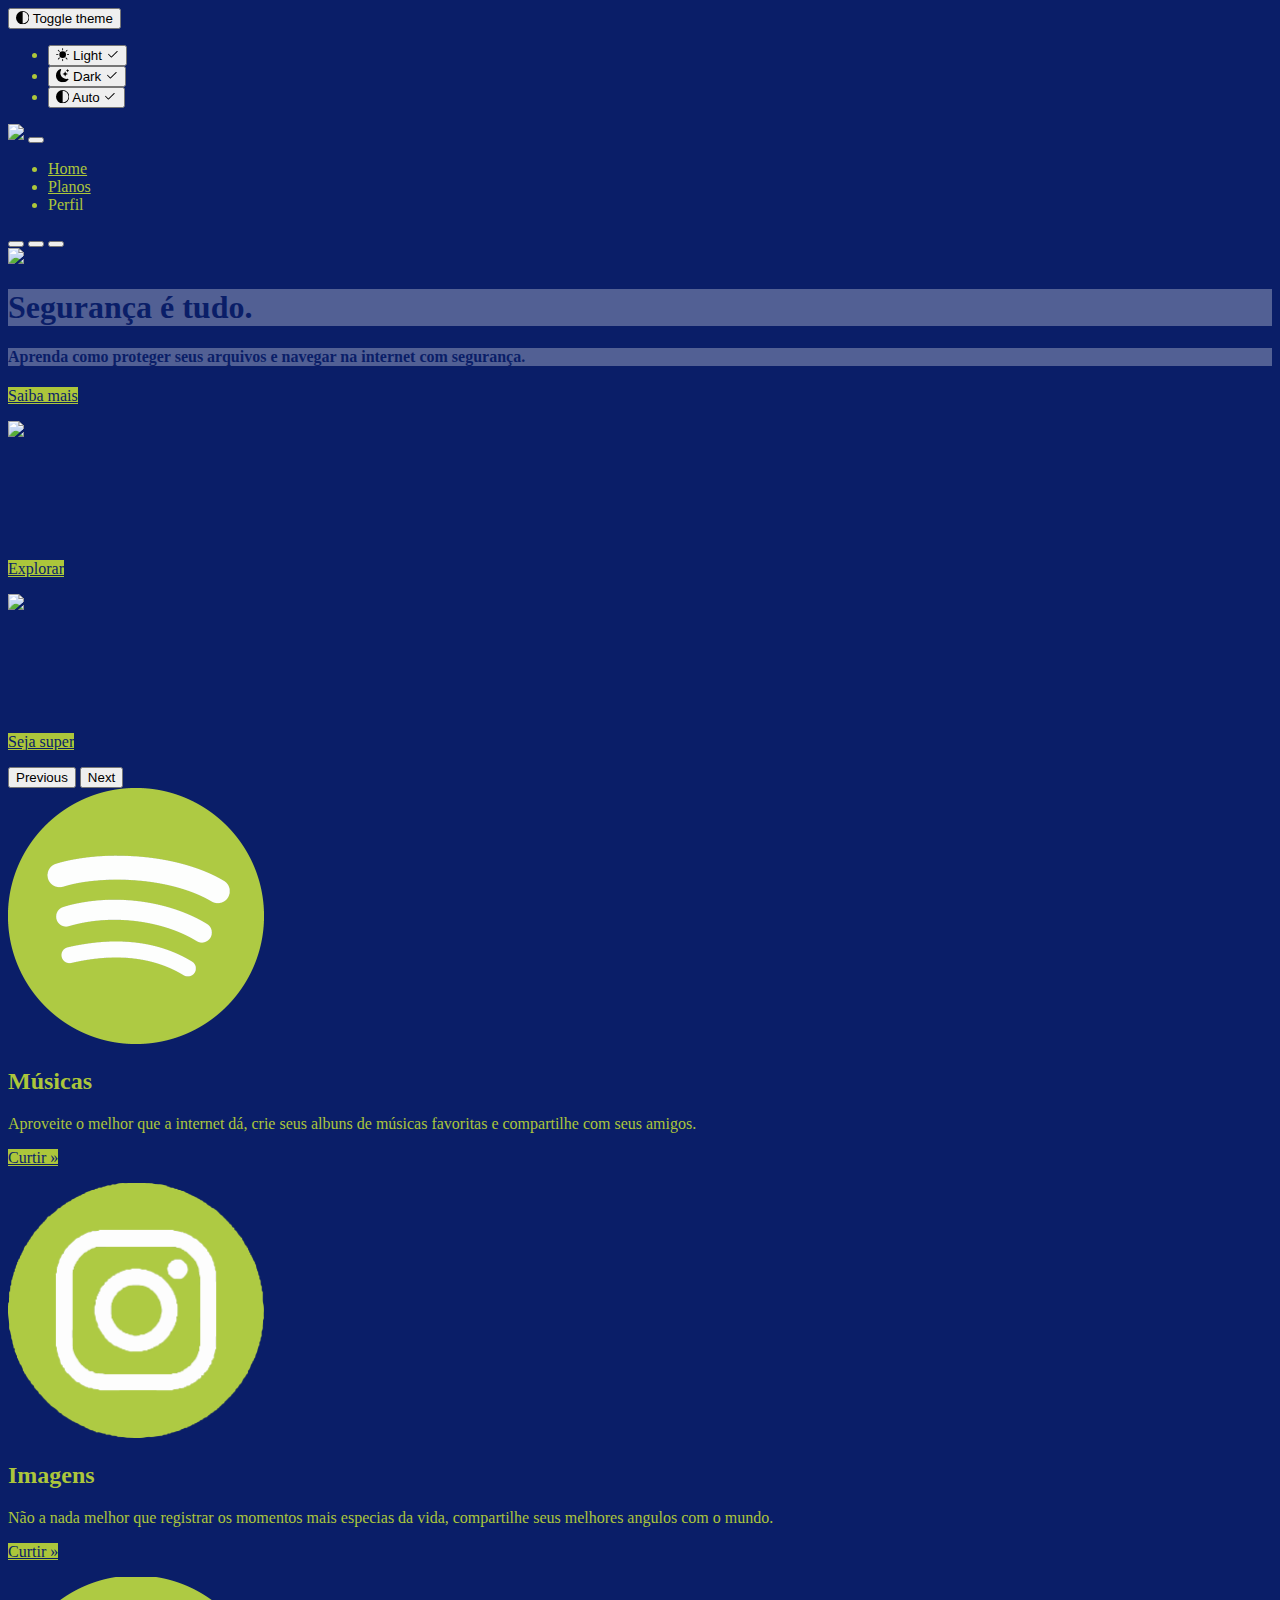
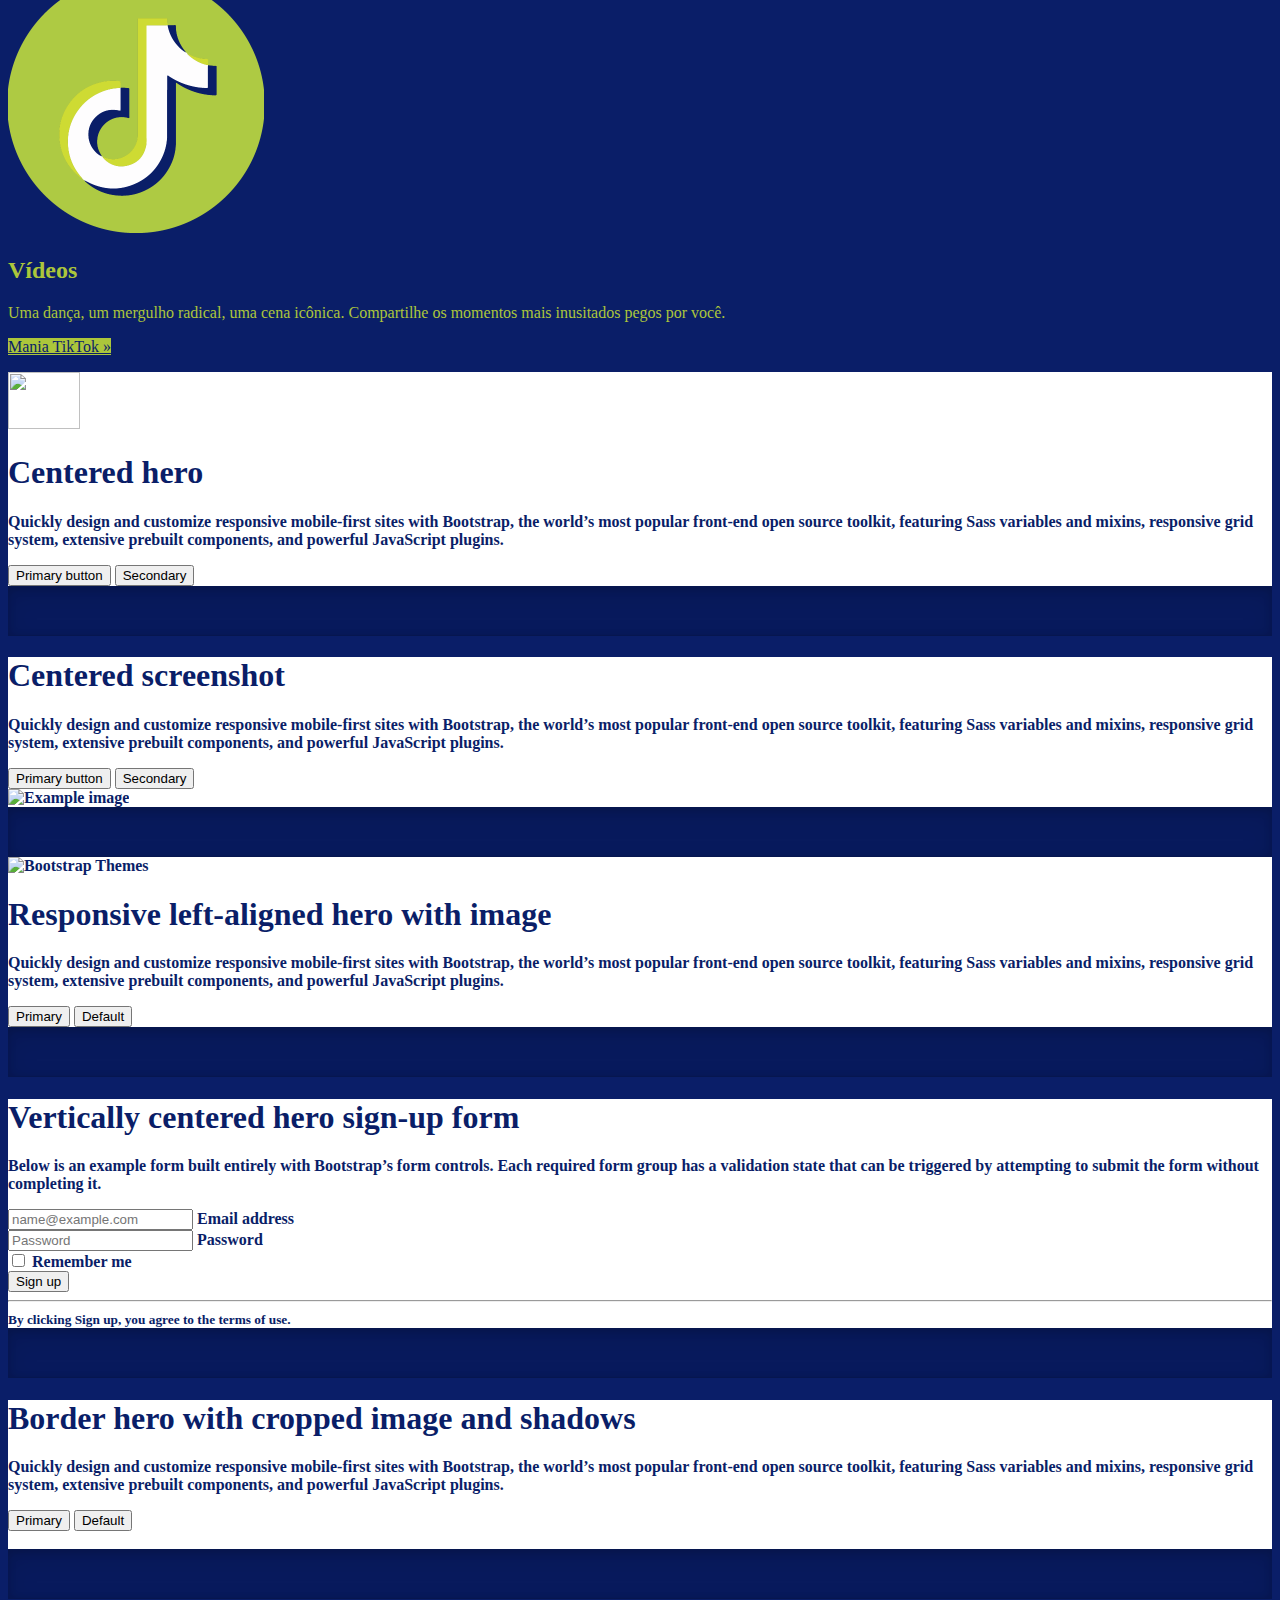
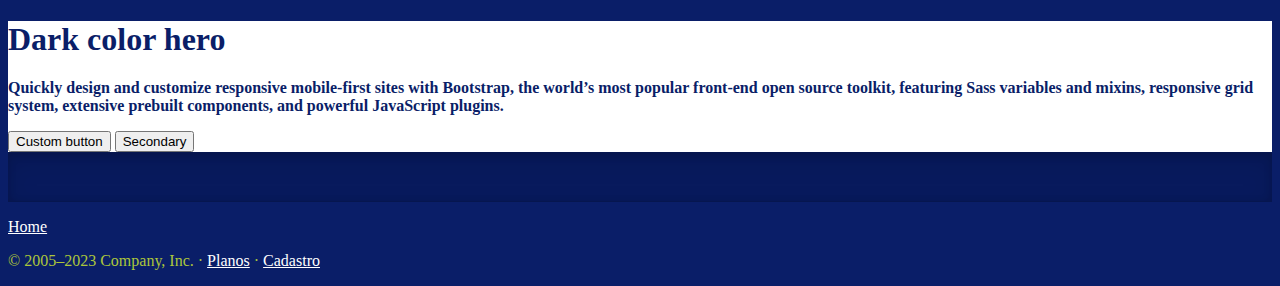
==== index.html @ 3167f7bb "update" ====
<!doctype html>
<html lang="en" data-bs-theme="auto">
  <head>

    <meta charset="utf-8">
    <meta name="viewport" content="width=device-width, initial-scale=1">
    <meta name="description" content="">
    <meta name="author" content="Mark Otto, Jacob Thornton, and Bootstrap contributors">
    <meta name="generator" content="Hugo 0.112.5">
    <title>Xzoom Fibra</title>

    <link rel="canonical" href="CSS/carousel.css">

    

    

<link href="CSS/bootstrap.min.css" rel="stylesheet">

    <style>
      .bd-placeholder-img {
        font-size: 1.125rem;
        text-anchor: middle;
        -webkit-user-select: none;
        -moz-user-select: none;
        user-select: none;
      }

      @media (min-width: 768px) {
        .bd-placeholder-img-lg {
          font-size: 3.5rem;
        }
      }

      .b-example-divider {
        width: 100%;
        height: 3rem;
        background-color: rgba(0, 0, 0, .1);
        border: solid rgba(0, 0, 0, .15);
        border-width: 1px 0;
        box-shadow: inset 0 .5em 1.5em rgba(0, 0, 0, .1), inset 0 .125em .5em rgba(0, 0, 0, .15);
      }

      .b-example-vr {
        flex-shrink: 0;
        width: 1.5rem;
        height: 100vh;
      }

      .bi {
        vertical-align: -.125em;
        fill: currentColor;
      }

      .nav-scroller {
        position: relative;
        z-index: 2;
        height: 2.75rem;
        overflow-y: hidden;
      }

      .nav-scroller .nav {
        display: flex;
        flex-wrap: nowrap;
        padding-bottom: 1rem;
        margin-top: -1px;
        overflow-x: auto;
        text-align: center;
        white-space: nowrap;
        -webkit-overflow-scrolling: touch;
      }

      .btn-bd-primary {
        --bd-violet-bg: #ACC63B;
        --bd-violet-rgb: 112.520718, 44.062154, 249.437846;

        --bs-btn-font-weight: 600;
        --bs-btn-color: var(--bs-white);
        --bs-btn-bg: var(--bd-violet-bg);
        --bs-btn-border-color: var(--bd-violet-bg);
        --bs-btn-hover-color: var(--bs-white);
        --bs-btn-hover-bg: #0A1E68;
        --bs-btn-hover-border-color: #ACC63B;
        --bs-btn-focus-shadow-rgb: var(--bd-violet-rgb);
        --bs-btn-active-color: var(--bs-btn-hover-color);
        --bs-btn-active-bg: e#0A1E68;
        --bs-btn-active-border-color: #ACC63B;
      }
      .bd-mode-toggle {
        z-index: 1500;
      }
      .body{
        background-color: #0A1E68;
        color: #ACC63B;
      }
      .et{
        background-color: #ACC63B;
        color: #0A1E68;
      }.et:hover{
        background-color: #a0b836;
        color: #ffffff;        
      }
      .bg-x1{
        background-color: white;
        color:#0A1E68;
        font-weight: bold;
      }
    </style>

    
    <!-- Custom styles for this template -->
    <link href="CSS/carousel.css" rel="stylesheet">
    <link href="CSS/heroes.css" rel="stylesheet">
  </head>
  <body class="body">
    <svg xmlns="http://www.w3.org/2000/svg" style="display: none;">
      <symbol id="check2" viewBox="0 0 16 16">
        <path d="M13.854 3.646a.5.5 0 0 1 0 .708l-7 7a.5.5 0 0 1-.708 0l-3.5-3.5a.5.5 0 1 1 .708-.708L6.5 10.293l6.646-6.647a.5.5 0 0 1 .708 0z"/>
      </symbol>
      <symbol id="circle-half" viewBox="0 0 16 16">
        <path d="M8 15A7 7 0 1 0 8 1v14zm0 1A8 8 0 1 1 8 0a8 8 0 0 1 0 16z"/>
      </symbol>
      <symbol id="moon-stars-fill" viewBox="0 0 16 16">
        <path d="M6 .278a.768.768 0 0 1 .08.858 7.208 7.208 0 0 0-.878 3.46c0 4.021 3.278 7.277 7.318 7.277.527 0 1.04-.055 1.533-.16a.787.787 0 0 1 .81.316.733.733 0 0 1-.031.893A8.349 8.349 0 0 1 8.344 16C3.734 16 0 12.286 0 7.71 0 4.266 2.114 1.312 5.124.06A.752.752 0 0 1 6 .278z"/>
        <path d="M10.794 3.148a.217.217 0 0 1 .412 0l.387 1.162c.173.518.579.924 1.097 1.097l1.162.387a.217.217 0 0 1 0 .412l-1.162.387a1.734 1.734 0 0 0-1.097 1.097l-.387 1.162a.217.217 0 0 1-.412 0l-.387-1.162A1.734 1.734 0 0 0 9.31 6.593l-1.162-.387a.217.217 0 0 1 0-.412l1.162-.387a1.734 1.734 0 0 0 1.097-1.097l.387-1.162zM13.863.099a.145.145 0 0 1 .274 0l.258.774c.115.346.386.617.732.732l.774.258a.145.145 0 0 1 0 .274l-.774.258a1.156 1.156 0 0 0-.732.732l-.258.774a.145.145 0 0 1-.274 0l-.258-.774a1.156 1.156 0 0 0-.732-.732l-.774-.258a.145.145 0 0 1 0-.274l.774-.258c.346-.115.617-.386.732-.732L13.863.1z"/>
      </symbol>
      <symbol id="sun-fill" viewBox="0 0 16 16">
        <path d="M8 12a4 4 0 1 0 0-8 4 4 0 0 0 0 8zM8 0a.5.5 0 0 1 .5.5v2a.5.5 0 0 1-1 0v-2A.5.5 0 0 1 8 0zm0 13a.5.5 0 0 1 .5.5v2a.5.5 0 0 1-1 0v-2A.5.5 0 0 1 8 13zm8-5a.5.5 0 0 1-.5.5h-2a.5.5 0 0 1 0-1h2a.5.5 0 0 1 .5.5zM3 8a.5.5 0 0 1-.5.5h-2a.5.5 0 0 1 0-1h2A.5.5 0 0 1 3 8zm10.657-5.657a.5.5 0 0 1 0 .707l-1.414 1.415a.5.5 0 1 1-.707-.708l1.414-1.414a.5.5 0 0 1 .707 0zm-9.193 9.193a.5.5 0 0 1 0 .707L3.05 13.657a.5.5 0 0 1-.707-.707l1.414-1.414a.5.5 0 0 1 .707 0zm9.193 2.121a.5.5 0 0 1-.707 0l-1.414-1.414a.5.5 0 0 1 .707-.707l1.414 1.414a.5.5 0 0 1 0 .707zM4.464 4.465a.5.5 0 0 1-.707 0L2.343 3.05a.5.5 0 1 1 .707-.707l1.414 1.414a.5.5 0 0 1 0 .708z"/>
      </symbol>
    </svg>

    <div class="dropdown position-fixed bottom-0 end-0 mb-3 me-3 bd-mode-toggle">
      <button class="btn btn-bd-primary py-2 dropdown-toggle d-flex align-items-center"
              id="bd-theme"
              type="button"
              aria-expanded="false"
              data-bs-toggle="dropdown"
              aria-label="Toggle theme (auto)">
        <svg class="bi my-1 theme-icon-active" width="1em" height="1em"><use href="#circle-half"></use></svg>
        <span class="visually-hidden" id="bd-theme-text">Toggle theme</span>
      </button>
      <ul class="dropdown-menu dropdown-menu-end shadow" aria-labelledby="bd-theme-text">
        <li>
          <button type="button" class="dropdown-item d-flex align-items-center" data-bs-theme-value="light" aria-pressed="false">
            <svg class="bi me-2 opacity-50 theme-icon" width="1em" height="1em"><use href="#sun-fill"></use></svg>
            Light
            <svg class="bi ms-auto d-none" width="1em" height="1em"><use href="#check2"></use></svg>
          </button>
        </li>
        <li>
          <button type="button" class="dropdown-item d-flex align-items-center" data-bs-theme-value="dark" aria-pressed="false">
            <svg class="bi me-2 opacity-50 theme-icon" width="1em" height="1em"><use href="#moon-stars-fill"></use></svg>
            Dark
            <svg class="bi ms-auto d-none" width="1em" height="1em"><use href="#check2"></use></svg>
          </button>
        </li>
        <li>
          <button type="button" class="dropdown-item d-flex align-items-center active" data-bs-theme-value="auto" aria-pressed="true">
            <svg class="bi me-2 opacity-50 theme-icon" width="1em" height="1em"><use href="#circle-half"></use></svg>
            Auto
            <svg class="bi ms-auto d-none" width="1em" height="1em"><use href="#check2"></use></svg>
          </button>
        </li>
      </ul>
    </div>

    
<header data-bs-theme="success">
  <nav class="navbar navbar-expand-md  fixed-top " style="background-color: #0A1E68; color:#ACC63B">
    <div class="container-fluid">
      <img class="navbar-brand " href="index.html" src="Imagens/512h/xzoom logo.png" width="64">
      <button class="navbar-toggler" type="button" data-bs-toggle="collapse" data-bs-target="#navbarCollapse" aria-controls="navbarCollapse" aria-expanded="false" aria-label="Toggle navigation">
        <span class="navbar-toggler-icon"></span>
      </button>
      <div class="collapse navbar-collapse" id="navbarCollapse">
        <ul class="navbar-nav me-auto mb-2 mb-md-0">
          <li class="nav-item">
            <a class="nav-link active " style="color:#ACC63B" aria-current="page" href="#">Home</a>
          </li>
          <li class="nav-item">
            <a class="nav-link " style="color:#ACC63B" href="planos.html">Planos</a>
          </li>
          <li class="nav-item">
            <a class="nav-link disabled " style="color:#ACC63B">Perfil</a>
          </li>
        </ul>
        <!-- <nav class="d-inline-flex mt-2 mt-md-0 ms-md-auto">
          <a class="me-3 py-2  text-decoration-none btn btn-lg et"  href="index.html">Home</a>
          <a class="me-3 py-2  text-decoration-none btn btn-lg et"  href="planos.html">Planos</a>
          <a class="me-3 py-2  text-decoration-none btn btn-lg et"  href="cadastros.html">Cadastro</a>
        </nav> -->
      </div>
    </div>
  </nav>
</header>

<main>

  <div id="myCarousel" class="carousel slide mb-6" data-bs-ride="carousel" data-bs-theme="light">
    <div class="carousel-indicators">
      <button type="button" data-bs-target="#myCarousel" data-bs-slide-to="0" class="active" aria-current="true" aria-label="Slide 1"></button>
      <button type="button" data-bs-target="#myCarousel" data-bs-slide-to="1" aria-label="Slide 2"></button>
      <button type="button" data-bs-target="#myCarousel" data-bs-slide-to="2" aria-label="Slide 3"></button>
    </div>
    <div class="carousel-inner">
      <div class="carousel-item active">
        <img src="Imagens/Internet-Segura-.jpg" class="w-100" >
        <!-- <svg class="bd-placeholder-img" width="100%" height="100%" xmlns="http://www.w3.org/2000/svg" aria-hidden="true" preserveAspectRatio="xMidYMid slice" focusable="false"><rect width="100%" height="100%" fill="var(--bs-secondary-color)"/></svg> -->
        <div class="container">
          <div class="carousel-caption text-start">
            <h1  style="color: #0A1E68; background-color: #ffffff4b;">Segurança é tudo.</h1>
            <h4  style="color: #0A1E68; background-color: #ffffff4b;">Aprenda como proteger seus arquivos e navegar na internet com segurança.</h4>
            <p><a class="btn btn-lg et" href="https://canaltech.com.br/seguranca/10-dicas-para-navegar-sem-riscos-na-internet-228459/" target="_blank">Saiba mais</a></p>
          </div>
        </div>
      </div>
      <div class="carousel-item">
        <img src="Imagens/Destaque-Internet-Brasil-02.jpg" class="w-100" >
        <!-- <svg class="bd-placeholder-img" width="100%" height="100%" xmlns="http://www.w3.org/2000/svg" aria-hidden="true" preserveAspectRatio="xMidYMid slice" focusable="false"><rect width="100%" height="100%" fill="var(--bs-secondary-color)"/></svg> -->
        <div class="container">
          <div class="carousel-caption">
            <h1 style="color: #0A1E68;">O Brasil cada vez mais conectado com mundo.</h1>
            <h4 style="color: #0A1E68;">Não perca tempo! Comece a navegar nesse mundo conectado de novidades.</h4>
            <p><a class="btn btn-lg et" href="https://www.google.com/?authuser=0" target="_blank">Explorar</a></p>
          </div>
        </div>
      </div>
      <div class="carousel-item">
        <img src="Imagens/velocidade-conexao.jpeg" class="w-100" >
        <!-- <svg class="bd-placeholder-img" width="100%" height="100%" xmlns="http://www.w3.org/2000/svg" aria-hidden="true" preserveAspectRatio="xMidYMid slice" focusable="false"><rect width="100%" height="100%" fill="var(--bs-secondary-color)"/></svg> -->
        <div class="container">
          <div class="carousel-caption text-end">
            <h1 style="color: #0A1E68;">Mais velocidade na sua conexão.</h1>
            <h4 style="color: #0A1E68;">Venha logo se juntar no "clube dos SUPER", migre seu plano para super.</h4>
            <p><a class="btn btn-lg et" href="planos.html">Seja super</a></p>
          </div>
        </div>
      </div>
    </div>
    <button class="carousel-control-prev" type="button" data-bs-target="#myCarousel" data-bs-slide="prev">
      <span class="carousel-control-prev-icon" aria-hidden="true"></span>
      <span class="visually-hidden">Previous</span>
    </button>
    <button class="carousel-control-next" type="button" data-bs-target="#myCarousel" data-bs-slide="next">
      <span class="carousel-control-next-icon" aria-hidden="true"></span>
      <span class="visually-hidden">Next</span>
    </button>
  </div>


  <!-- Marketing messaging and featurettes
  ================================================== -->
  <!-- Wrap the rest of the page in another container to center all the content. -->

  <div class="container marketing">

    <!-- Three columns of text below the carousel -->
    <div class="row">
      <div class="col-lg-4">
        <!-- <svg class="bd-placeholder-img rounded-circle" width="140" height="140" xmlns="http://www.w3.org/2000/svg" role="img" aria-label="Placeholder" preserveAspectRatio="xMidYMid slice" focusable="false"><title>Placeholder</title><rect width="100%" height="100%" fill="var(--bs-secondary-color)"/></svg> -->
        <img class="bd-placeholder-img rounded-circle" width="256"  src="Imagens/spotfy.png" >
        <h2 class="fw-normal">Músicas</h2>
        <p>Aproveite o melhor que a internet dá, crie seus albuns de músicas favoritas e compartilhe com seus amigos.</p>
        <p><a class="btn et" href="https://open.spotify.com/intl-pt" target="_blank">Curtir &raquo;</a></p>
      </div><!-- /.col-lg-4 -->
      <div class="col-lg-4">
        <!-- <svg class="bd-placeholder-img rounded-circle" width="140" height="140" xmlns="http://www.w3.org/2000/svg" role="img" aria-label="Placeholder" preserveAspectRatio="xMidYMid slice" focusable="false"><title>Placeholder</title><rect width="100%" height="100%" fill="var(--bs-secondary-color)"/></svg> -->
        <img class="bd-placeholder-img rounded-circle" width="256"  src="Imagens/instagram.png">
        <h2 class="fw-normal">Imagens</h2>
        <p>Não a nada melhor que registrar os momentos mais especias da vida, compartilhe seus melhores angulos com o mundo.</p>
        <p><a class="btn et" href="https://www.instagram.com/" target="_blank">Curtir &raquo;</a></p>
      </div><!-- /.col-lg-4 -->
      <div class="col-lg-4">
        <!-- <svg class="bd-placeholder-img rounded-circle" width="140" height="140" xmlns="http://www.w3.org/2000/svg" role="img" aria-label="Placeholder" preserveAspectRatio="xMidYMid slice" focusable="false"><title>Placeholder</title><rect width="100%" height="100%" fill="var(--bs-secondary-color)"/></svg> -->
        <img class="bd-placeholder-img rounded-circle" width="256"  src="Imagens/tik tok.png">
        <h2 class="fw-normal">Vídeos</h2>
        <p>Uma dança, um mergulho radical, uma cena icônica. Compartilhe os momentos mais inusitados pegos por você.</p>
        <p><a class="btn et" href="https://www.tiktok.com/foryou" target="_blank">Mania TikTok &raquo;</a></p>
      </div><!-- /.col-lg-4 -->
    </div><!-- /.row -->


    <!-- START THE FEATURETTES -->

    <!-- <hr class="featurette-divider">

    <div class="row featurette">
      <div class="col-md-7">
        <h2 class="featurette-heading fw-normal lh-1">Fibra óptica. <span style="color: #ffffff;">A velocidade em um piscar de olhos.</span></h2>
        <p class="lead">A fibra óptica oferecer uma série de benefícios para sua internet. Fique conosco e conheça as <a href="https://www.eletronet.com/blog/vantagens-da-fibra-optica-para-provedores-de-internet-conheca-as-7-principais/" style="color: #ffffff;">vantagens da fibra óptica!</a> </p>
      </div>
      <div class="col-md-5">
        <img src="Imagens/fibra.png" width="500">
      </div>
    </div>

    <hr class="featurette-divider">

    <div class="row featurette">
      <div class="col-md-7 order-md-2">
        <h2 class="featurette-heading fw-normal lh-1">Wi-Fi 2,4 GHz e 5 GHz. <span style="color: #ffffff;">Uma é melhor que a outra?</span></h2>
        <p class="lead">Qual o mais indicado para a sua casa? Será que devemos priorizar um ao outro? Venha comigo conhecer mais sobre esses <a href="https://tecnoblog.net/responde/qual-a-diferenca-entre-a-rede-wi-fi-de-24-ghz-e-5-ghz/" style="color: #ffffff;">tipos de rede.</a></p>
      </div>
      <div class="col-md-5 order-md-1">
        <img src="Imagens/5g.png" width="450">
      </div>
    </div>

    <hr class="featurette-divider">

    <div class="row featurette">
      <div class="col-md-7">
        <h2 class="featurette-heading fw-normal lh-1">O que é e para que serve o IPv6? <span style="color: #ffffff;">O novo IP da internet.</span></h2>
        <p class="lead">Quem nunca se deparou com o pedido “me passa seu IP” do ‘cara da TI’, não é mesmo? Ou, ainda, precisou do tal IP para bloquear um smartphone perdido ou roubado.<a href="https://olhardigital.com.br/2021/08/19/tira-duvidas/o-que-e-e-para-que-serve-o-ipv6/" style="color: #ffffff;">Venha saber mais sobre IPV6.</a></p>
      </div>
      <div class="col-md-5">
        <img src="Imagens/O-que-é-IPV6.png" width="500">
      </div>
    </div>

    <hr class="featurette-divider">

    
  </div>/.container -->  
  
  <main>
  
    <!-- <div class="px-4 py-5 my-5 text-center bg-x1" > -->
    <div class="container col-xxl-8 px-4 py-5 bg-x1">
      <img class="d-block mx-auto mb-4" src="" alt="" width="72" height="57">
      <h1 class="display-5 fw-bold text-body-emphasis">Centered hero</h1>
      <div class="col-lg-6 mx-auto">
        <p class="lead mb-4">Quickly design and customize responsive mobile-first sites with Bootstrap, the world’s most
          popular front-end open source toolkit, featuring Sass variables and mixins, responsive grid system, extensive
          prebuilt components, and powerful JavaScript plugins.</p>
        <div class="d-grid gap-2 d-sm-flex justify-content-sm-center">
          <button type="button" class="btn btn-primary btn-lg px-4 gap-3">Primary button</button>
          <button type="button" class="btn btn-outline-secondary btn-lg px-4">Secondary</button>
        </div>
      </div>
    </div>
  
    <div class="b-example-divider "></div>
  
    <!-- <div class="px-4 pt-5 my-5 text-center border-bottom bg-x1"> -->
    <div class="container col-xxl-8 px-4 py-5 bg-x1">
      <h1 class="display-4 fw-bold text-body-emphasis">Centered screenshot</h1>
      <div class="col-lg-6 mx-auto">
        <p class="lead mb-4">Quickly design and customize responsive mobile-first sites with Bootstrap, the world’s most
          popular front-end open source toolkit, featuring Sass variables and mixins, responsive grid system, extensive
          prebuilt components, and powerful JavaScript plugins.</p>
        <div class="d-grid gap-2 d-sm-flex justify-content-sm-center mb-5">
          <button type="button" class="btn btn-primary btn-lg px-4 me-sm-3">Primary button</button>
          <button type="button" class="btn btn-outline-secondary btn-lg px-4">Secondary</button>
        </div>
      </div>
      <div class="overflow-hidden" style="max-height: 30vh;">
        <div class="container px-5">
          <img src="bootstrap-docs.png" class="img-fluid border rounded-3 shadow-lg mb-4" alt="Example image" width="700"
            height="500" loading="lazy">
        </div>
      </div>
    </div>
  
    <div class="b-example-divider"></div>
  
    <div class="container col-xxl-8 px-4 py-5 bg-x1">
      <div class="row flex-lg-row-reverse align-items-center g-5 py-5">
        <div class="col-10 col-sm-8 col-lg-6">
          <img src="Imagens/fibra.png" class="d-block mx-lg-auto img-fluid" alt="Bootstrap Themes" width="700"
            height="500" loading="lazy">
        </div>
        <div class="col-lg-6">
          <h1 class="display-5 fw-bold text-body-emphasis lh-1 mb-3">Responsive left-aligned hero with image</h1>
          <p class="lead">Quickly design and customize responsive mobile-first sites with Bootstrap, the world’s most
            popular front-end open source toolkit, featuring Sass variables and mixins, responsive grid system, extensive
            prebuilt components, and powerful JavaScript plugins.</p>
          <div class="d-grid gap-2 d-md-flex justify-content-md-start">
            <button type="button" class="btn btn-primary btn-lg px-4 me-md-2">Primary</button>
            <button type="button" class="btn btn-outline-secondary btn-lg px-4">Default</button>
          </div>
        </div>
      </div>
    </div>
  
    <div class="b-example-divider"></div>
  
    <div class="container col-xl-10 col-xxl-8 px-4 py-5 bg-x1">
      <div class="row align-items-center g-lg-5 py-5">
        <div class="col-lg-7 text-center text-lg-start">
          <h1 class="display-4 fw-bold lh-1 text-body-emphasis mb-3">Vertically centered hero sign-up form</h1>
          <p class="col-lg-10 fs-4">Below is an example form built entirely with Bootstrap’s form controls. Each required
            form group has a validation state that can be triggered by attempting to submit the form without completing
            it.</p>
        </div>
        <div class="col-md-10 mx-auto col-lg-5">
          <form class="p-4 p-md-5 border rounded-3 bg-body-tertiary">
            <div class="form-floating mb-3">
              <input type="email" class="form-control" id="floatingInput" placeholder="name@example.com">
              <label for="floatingInput">Email address</label>
            </div>
            <div class="form-floating mb-3">
              <input type="password" class="form-control" id="floatingPassword" placeholder="Password">
              <label for="floatingPassword">Password</label>
            </div>
            <div class="checkbox mb-3">
              <label>
                <input type="checkbox" value="remember-me"> Remember me
              </label>
            </div>
            <button class="w-100 btn btn-lg btn-primary" type="submit">Sign up</button>
            <hr class="my-4">
            <small class="text-body-secondary">By clicking Sign up, you agree to the terms of use.</small>
          </form>
        </div>
      </div>
    </div>
  
    <div class="b-example-divider"></div>
  
    <div class="container my-5 bg-x1">
      <div class="row p-4 pb-0 pe-lg-0 pt-lg-5 align-items-center rounded-3 border shadow-lg">
        <div class="col-lg-7 p-3 p-lg-5 pt-lg-3">
          <h1 class="display-4 fw-bold lh-1 text-body-emphasis">Border hero with cropped image and shadows</h1>
          <p class="lead">Quickly design and customize responsive mobile-first sites with Bootstrap, the world’s most
            popular front-end open source toolkit, featuring Sass variables and mixins, responsive grid system, extensive
            prebuilt components, and powerful JavaScript plugins.</p>
          <div class="d-grid gap-2 d-md-flex justify-content-md-start mb-4 mb-lg-3">
            <button type="button" class="btn btn-primary btn-lg px-4 me-md-2 fw-bold">Primary</button>
            <button type="button" class="btn btn-outline-secondary btn-lg px-4">Default</button>
          </div>
        </div>
        <div class="col-lg-4 offset-lg-1 p-0 overflow-hidden shadow-lg">
          <img class="rounded-lg-3" src="Imagens/Destaque-Internet-Brasil-02.jpg" alt="" width="720">
        </div>
      </div>
    </div>
  
    <div class="b-example-divider"></div>
  
    <div class="bg-dark text-secondary px-4 py-5 text-center bg-x1">
      <div class="py-5">
        <h1 class="display-5 fw-bold text-white">Dark color hero</h1>
        <div class="col-lg-6 mx-auto">
          <p class="fs-5 mb-4">Quickly design and customize responsive mobile-first sites with Bootstrap, the world’s most
            popular front-end open source toolkit, featuring Sass variables and mixins, responsive grid system, extensive
            prebuilt components, and powerful JavaScript plugins.</p>
          <div class="d-grid gap-2 d-sm-flex justify-content-sm-center">
            <button type="button" class="btn btn-outline-info btn-lg px-4 me-sm-3 fw-bold">Custom button</button>
            <button type="button" class="btn btn-outline-light btn-lg px-4">Secondary</button>
          </div>
        </div>
      </div>
    </div>
  
    <div class="b-example-divider mb-0"></div>
  </main>
  <script src="../assets/dist/js/bootstrap.bundle.min.js"></script>
  <!-- FOOTER -->
  <footer class="container">
    <p class="float-end"><a href=".//index.html" style="color: white;">Home</a></p>
    <p>&copy; 2005–2023 Company, Inc. &middot; <a href=".//planos.html" style="color: white;">Planos</a> &middot; <a href=".//cadastros.html" style="color: white;">Cadastro</a></p>
  </footer>
</main>
<script src="JS/bootstrap.bundle.min.js"></script>
<script src="JS/Color-modes.js"></script>

    </body>
</html>
---- CSS/heroes.css ----
@media (min-width: 992px) {
  .rounded-lg-3 { border-radius: .3rem; }
}
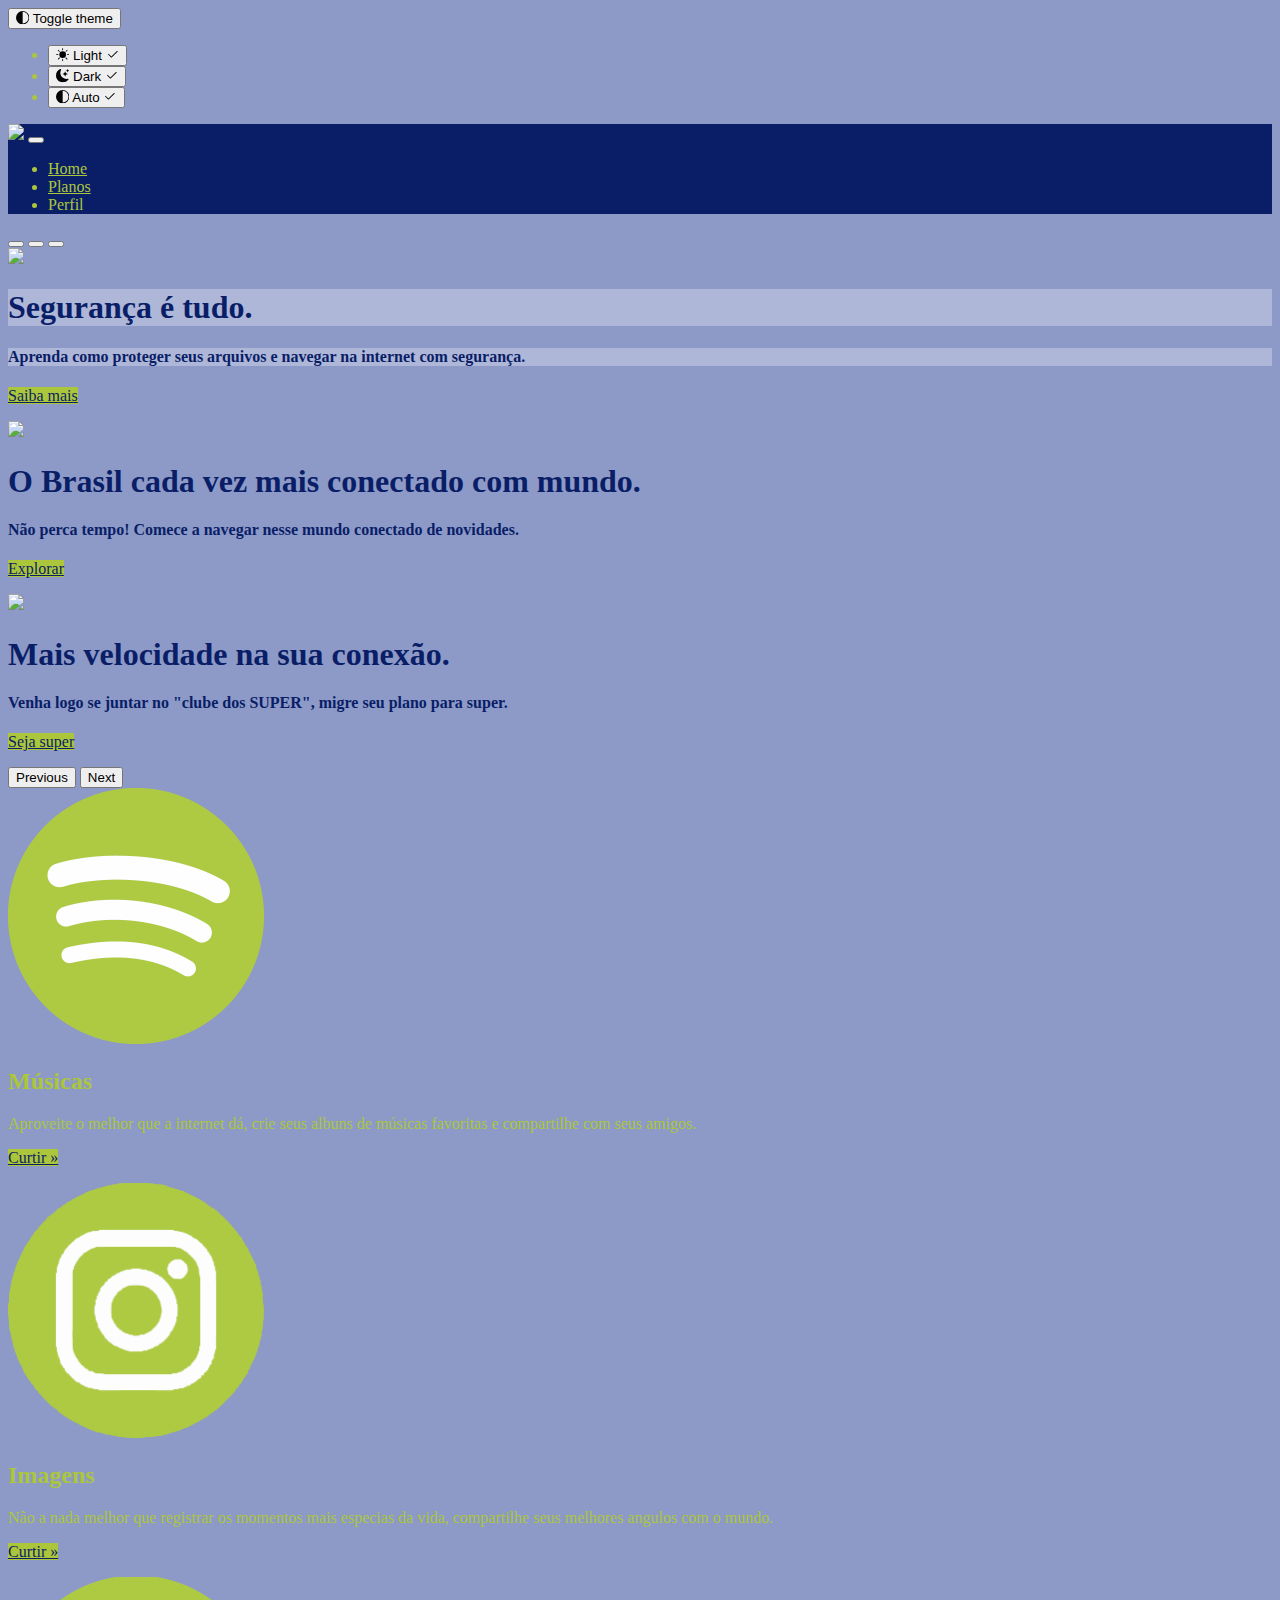
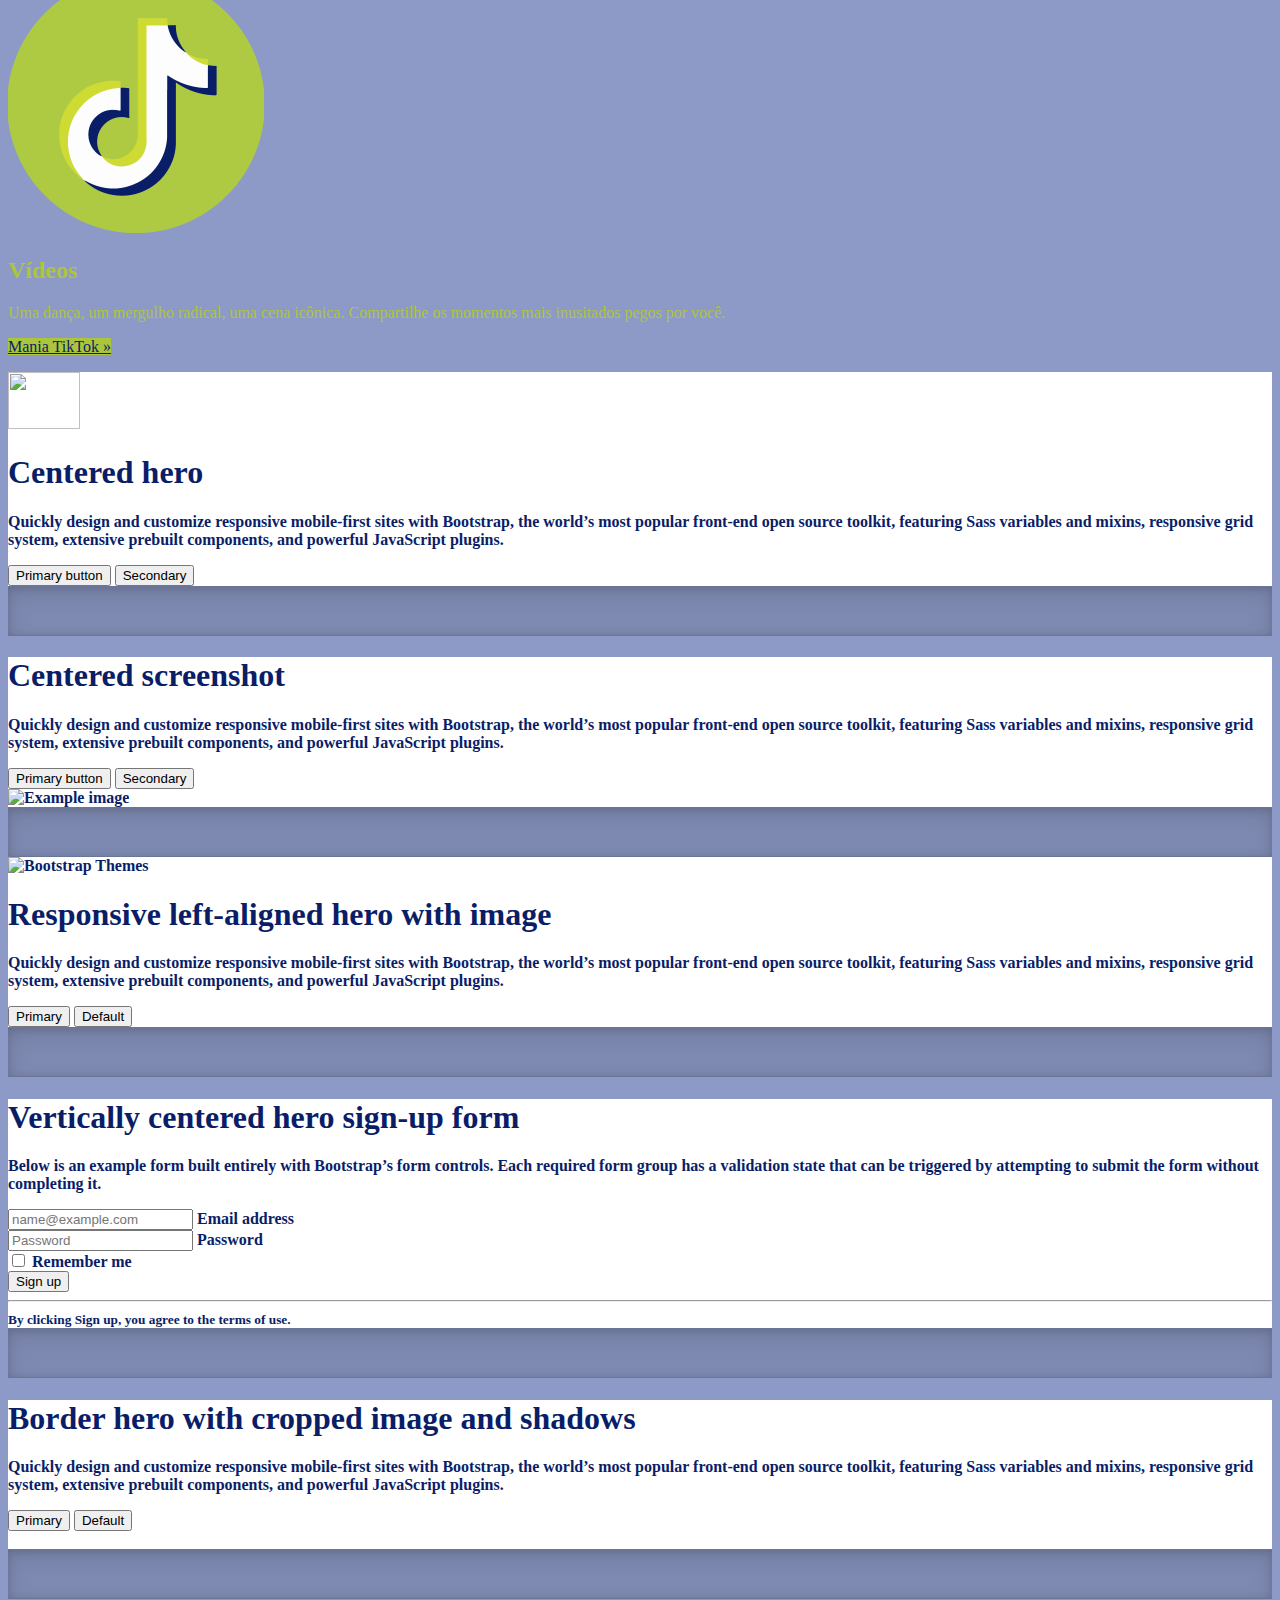
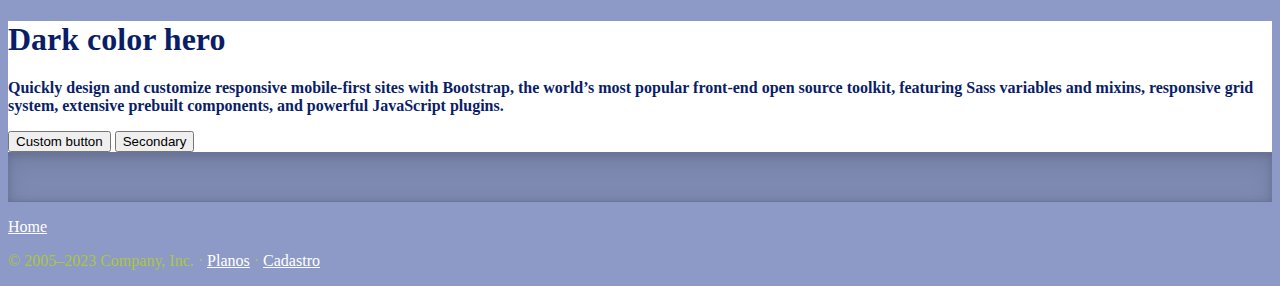
==== commit 467aad02: "update" ====
--- a/index.html
+++ b/index.html
@@ -90,7 +90,7 @@
         z-index: 1500;
       }
       .body{
-        background-color: #0A1E68;
+        background-color: #8d9ac7;
         color: #ACC63B;
       }
       .et{
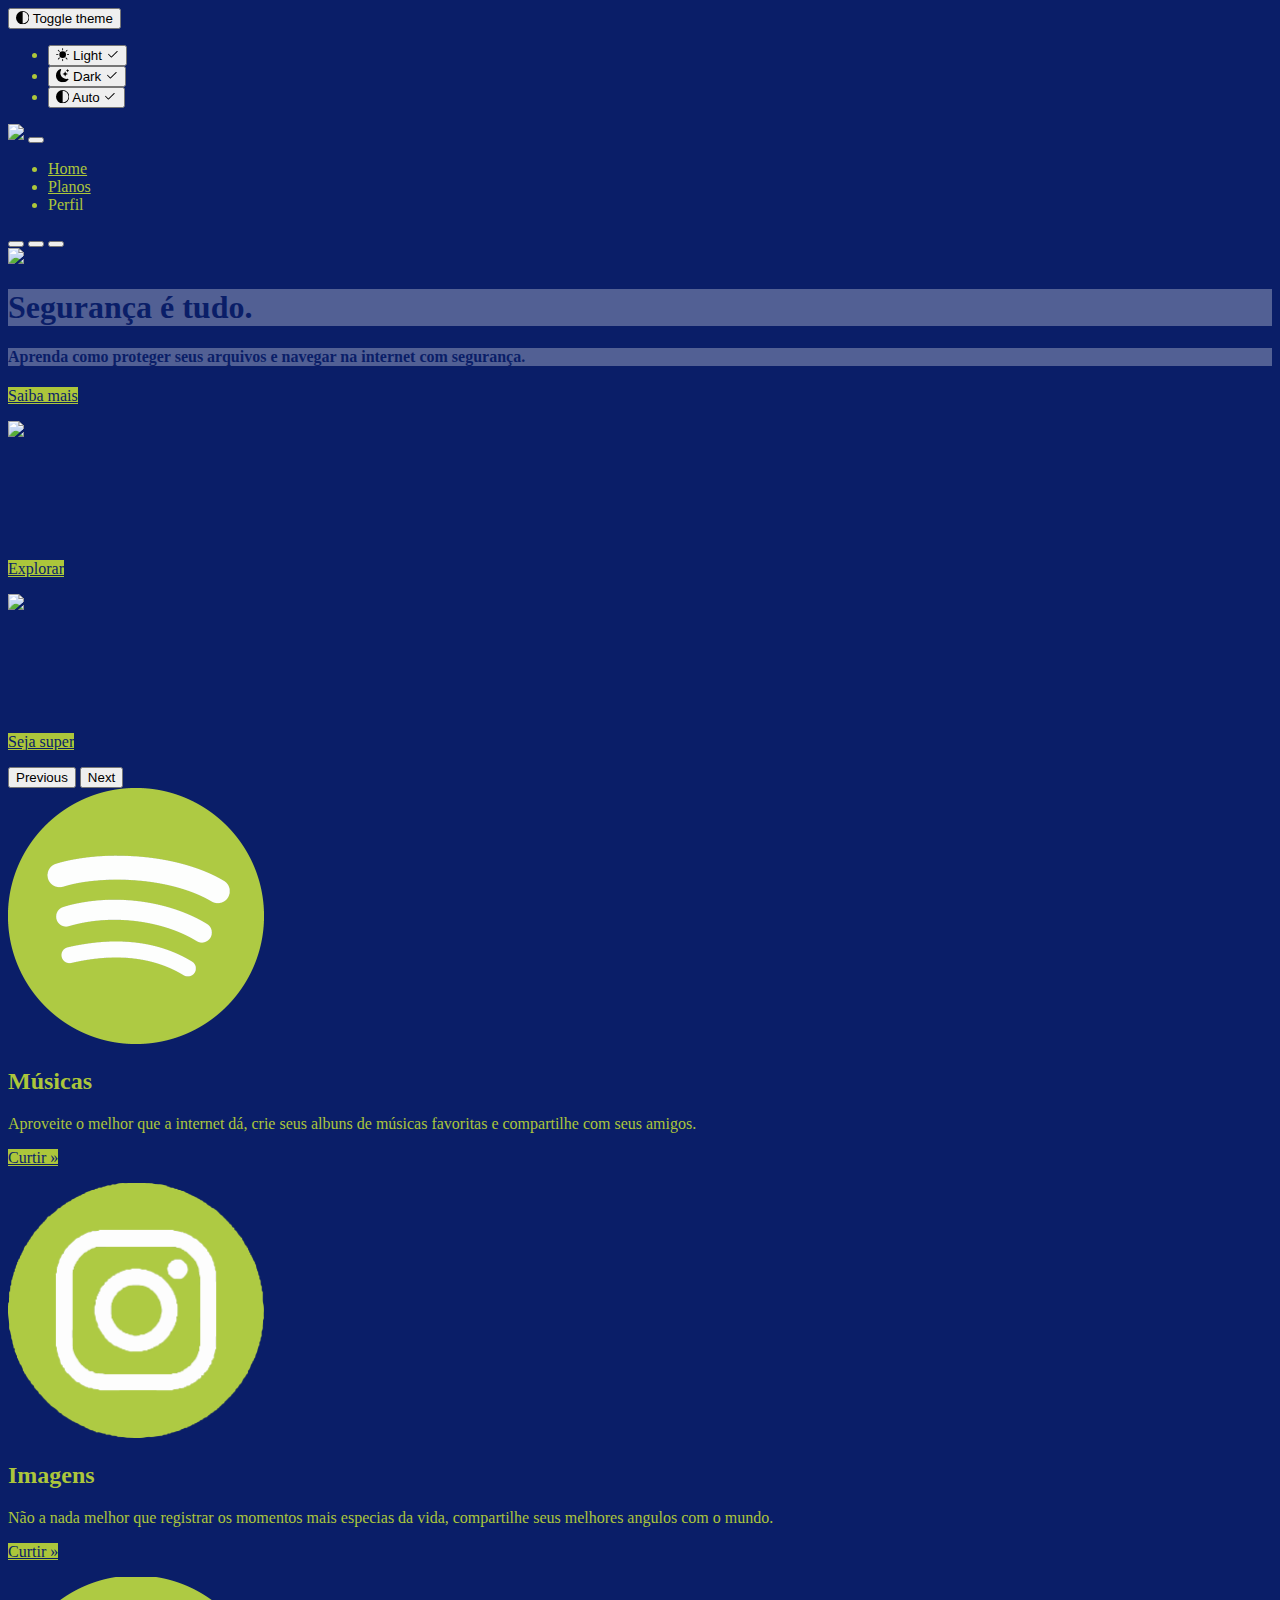
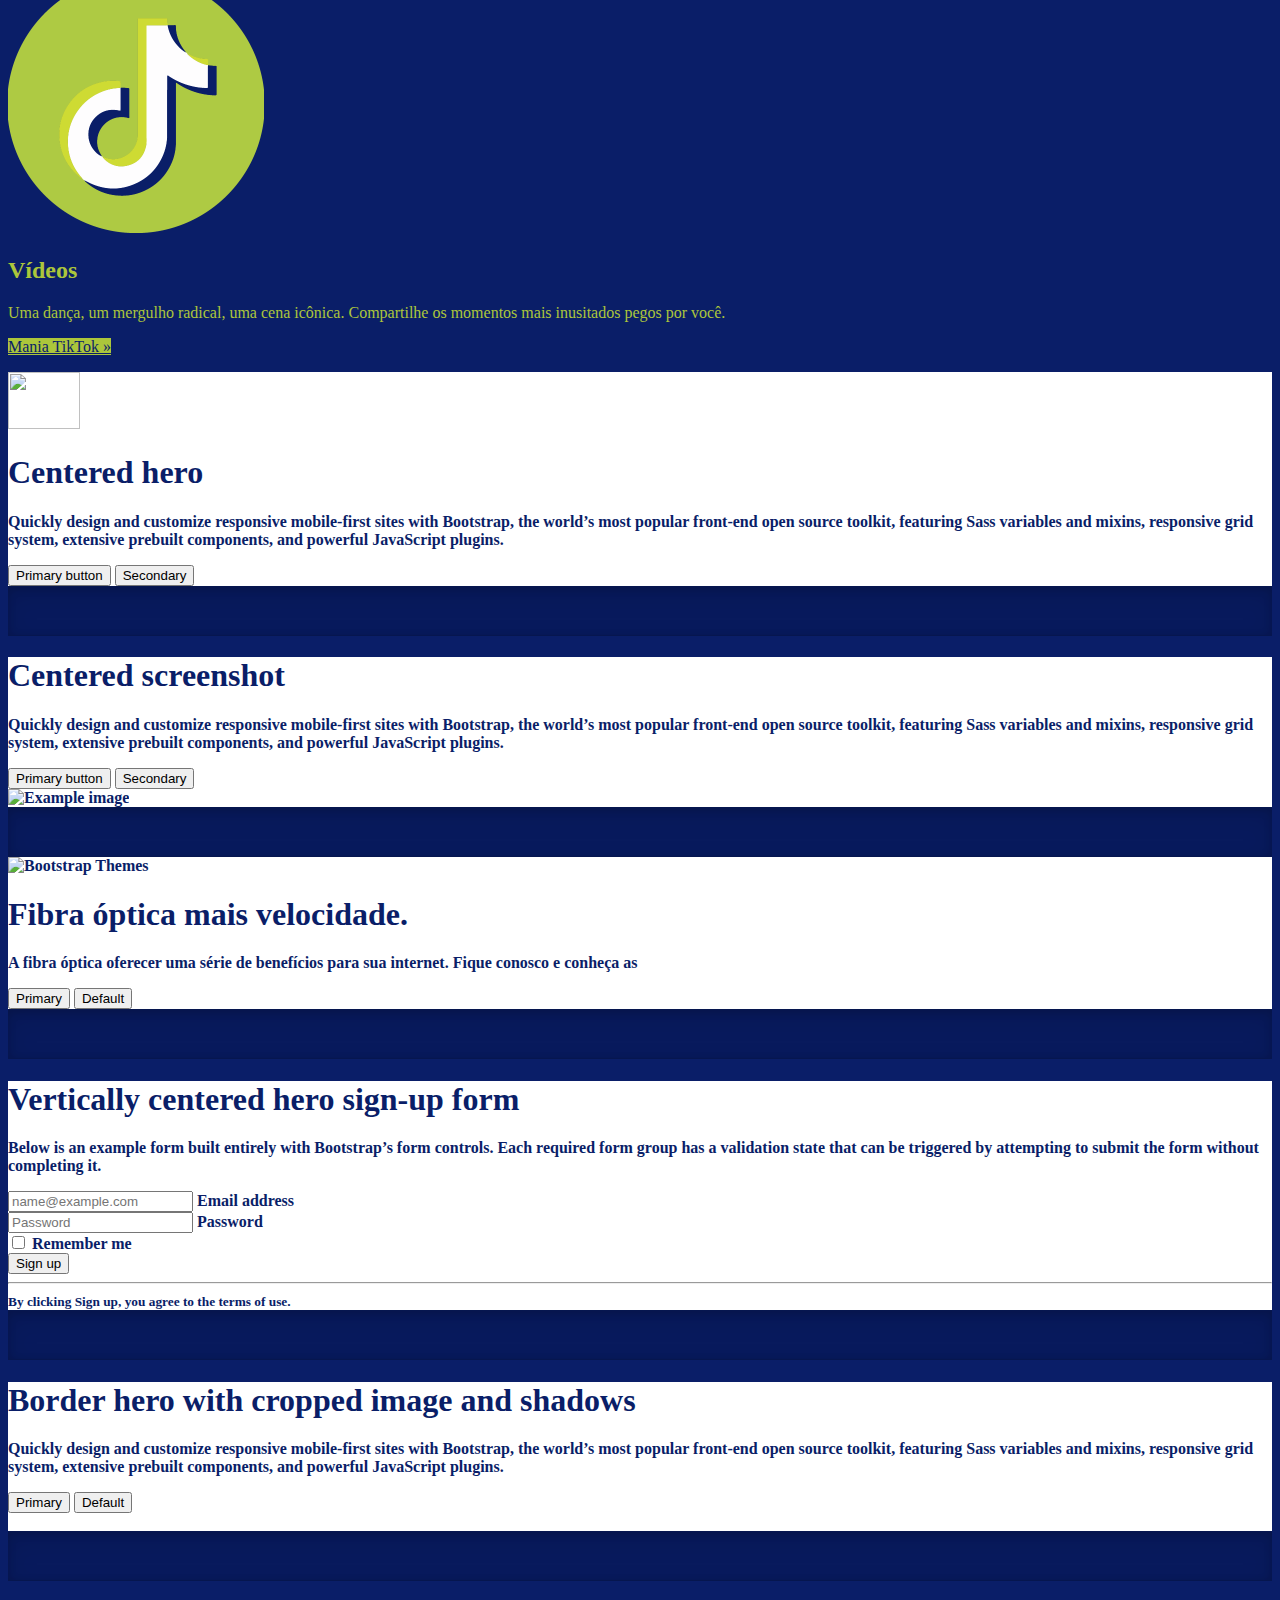
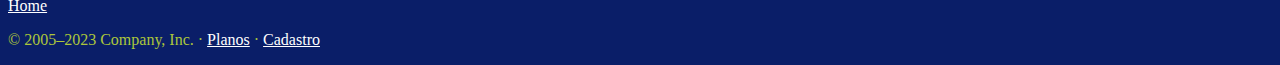
==== commit dedf7fc0: "up" ====
--- a/index.html
+++ b/index.html
@@ -90,7 +90,7 @@
         z-index: 1500;
       }
       .body{
-        background-color: #8d9ac7;
+        background-color: #0A1E68;
         color: #ACC63B;
       }
       .et{
@@ -371,10 +371,10 @@
             height="500" loading="lazy">
         </div>
         <div class="col-lg-6">
-          <h1 class="display-5 fw-bold text-body-emphasis lh-1 mb-3">Responsive left-aligned hero with image</h1>
-          <p class="lead">Quickly design and customize responsive mobile-first sites with Bootstrap, the world’s most
-            popular front-end open source toolkit, featuring Sass variables and mixins, responsive grid system, extensive
-            prebuilt components, and powerful JavaScript plugins.</p>
+          <h1 class="display-5 fw-bold text-body-emphasis lh-1 mb-3">Fibra óptica mais velocidade.</h1>
+          <p class="lead">A fibra óptica oferecer uma série de benefícios para sua internet. Fique conosco e conheça as <a
+            href="https://www.eletronet.com/blog/vantagens-da-fibra-optica-para-provedores-de-internet-conheca-as-7-principais/"
+            style="color: #ffffff;">vantagens da fibra óptica!</a></p>
           <div class="d-grid gap-2 d-md-flex justify-content-md-start">
             <button type="button" class="btn btn-primary btn-lg px-4 me-md-2">Primary</button>
             <button type="button" class="btn btn-outline-secondary btn-lg px-4">Default</button>
@@ -436,23 +436,6 @@
       </div>
     </div>
   
-    <div class="b-example-divider"></div>
-  
-    <div class="bg-dark text-secondary px-4 py-5 text-center bg-x1">
-      <div class="py-5">
-        <h1 class="display-5 fw-bold text-white">Dark color hero</h1>
-        <div class="col-lg-6 mx-auto">
-          <p class="fs-5 mb-4">Quickly design and customize responsive mobile-first sites with Bootstrap, the world’s most
-            popular front-end open source toolkit, featuring Sass variables and mixins, responsive grid system, extensive
-            prebuilt components, and powerful JavaScript plugins.</p>
-          <div class="d-grid gap-2 d-sm-flex justify-content-sm-center">
-            <button type="button" class="btn btn-outline-info btn-lg px-4 me-sm-3 fw-bold">Custom button</button>
-            <button type="button" class="btn btn-outline-light btn-lg px-4">Secondary</button>
-          </div>
-        </div>
-      </div>
-    </div>
-  
     <div class="b-example-divider mb-0"></div>
   </main>
   <script src="../assets/dist/js/bootstrap.bundle.min.js"></script>
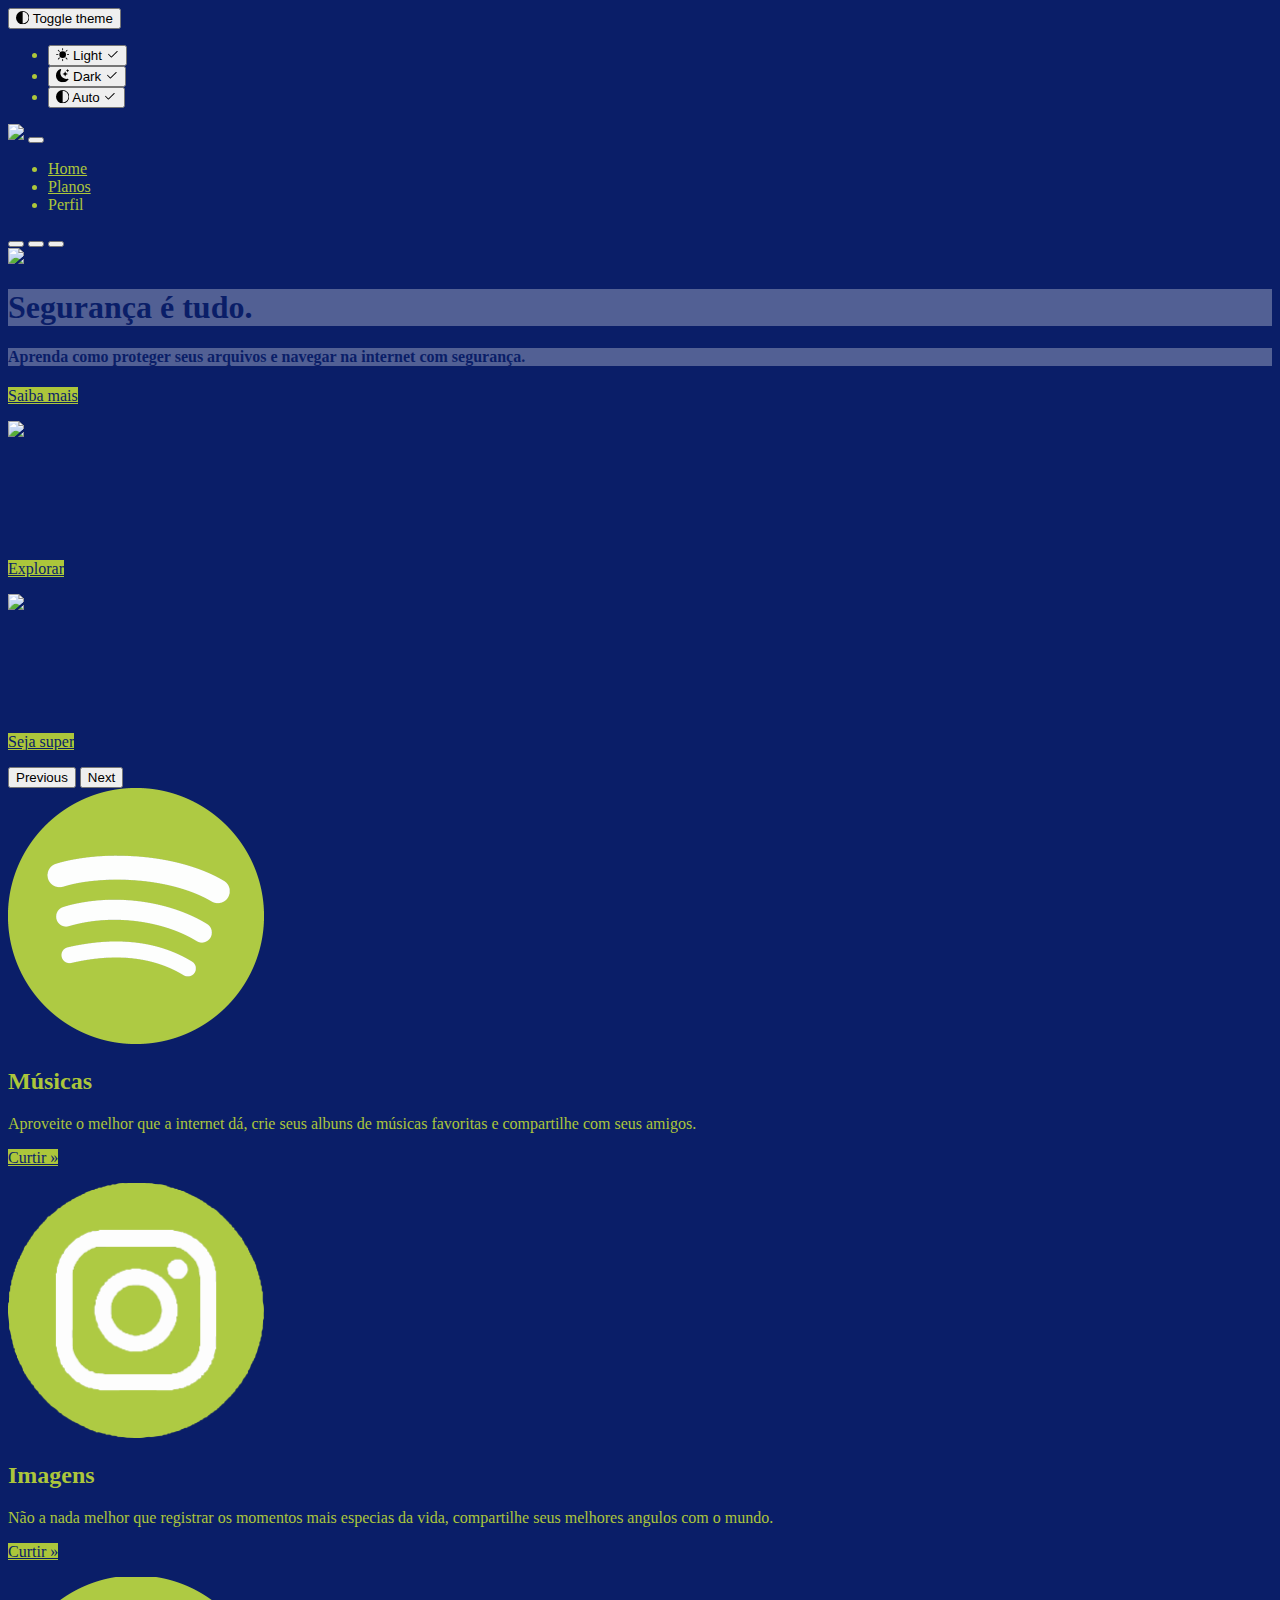
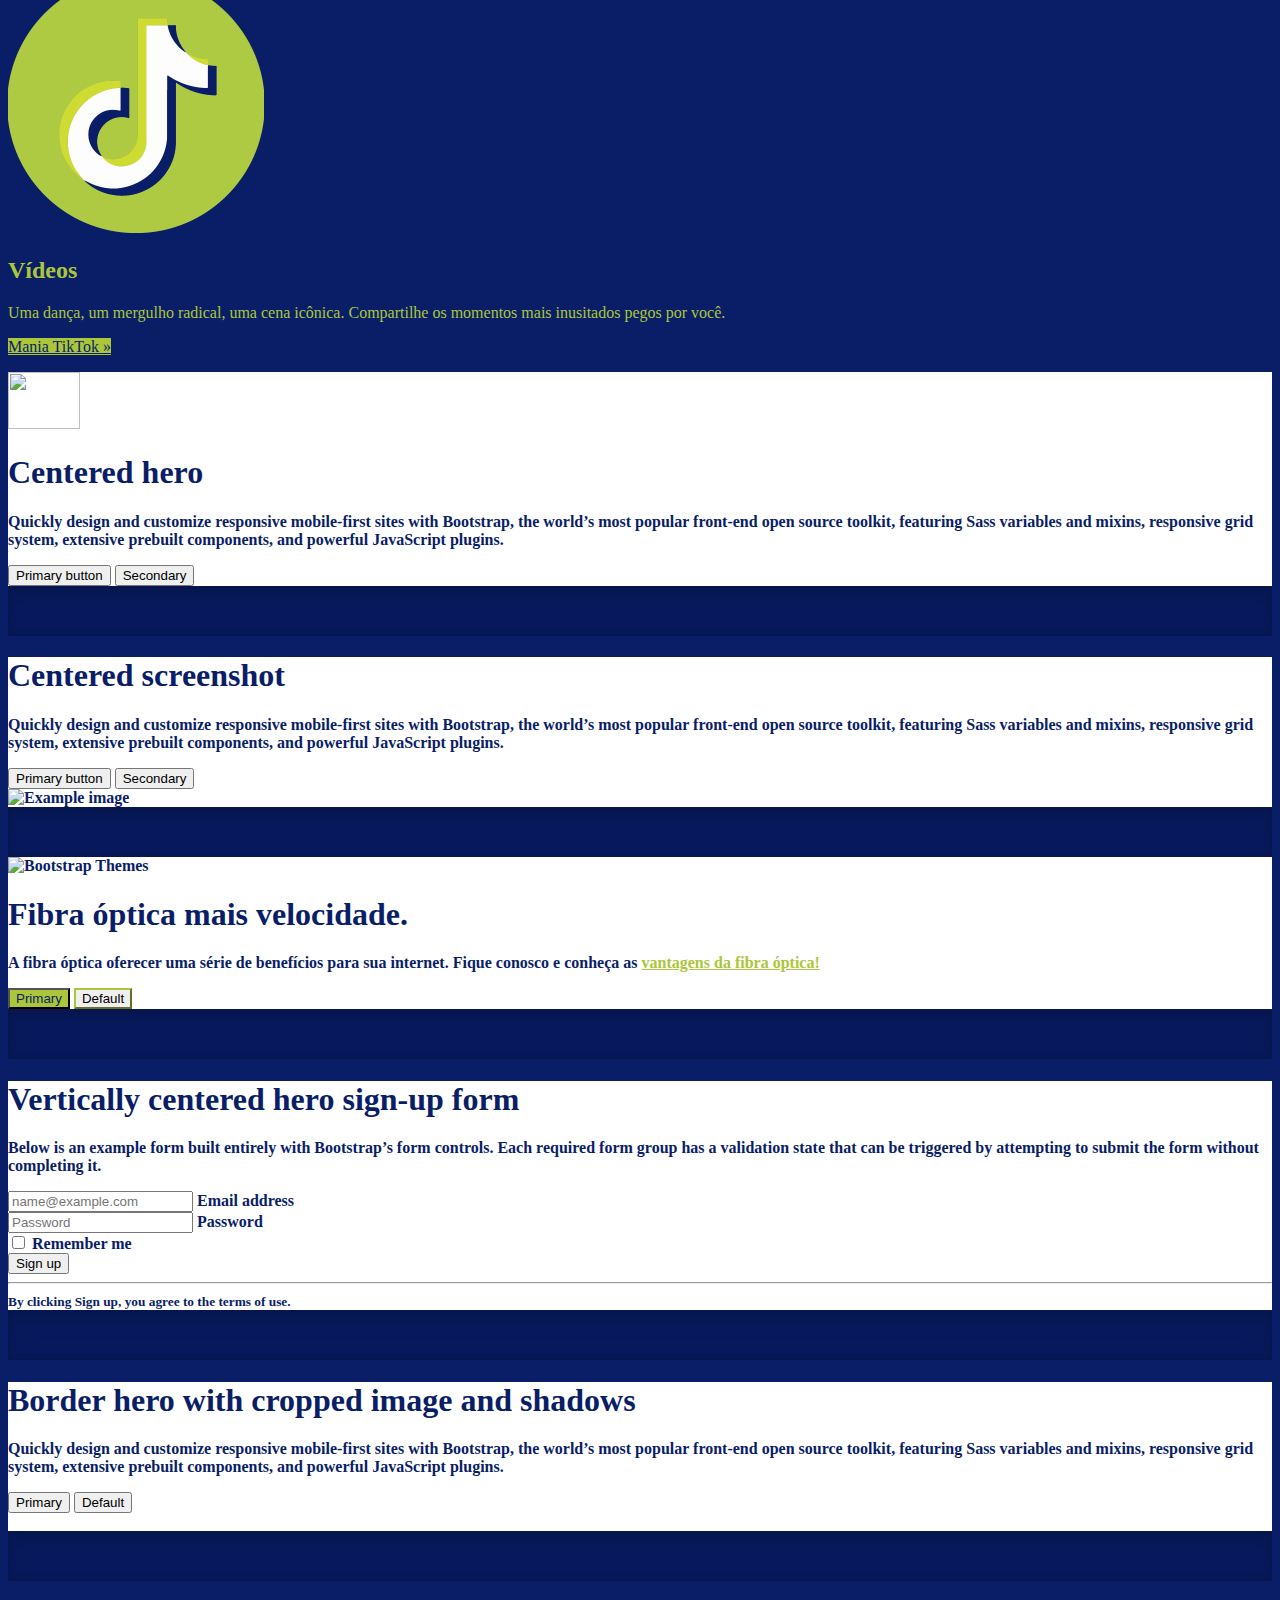
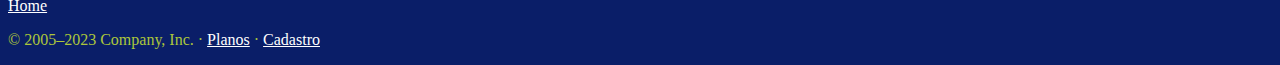
==== commit 1555d565: "update" ====
--- a/index.html
+++ b/index.html
@@ -104,6 +104,11 @@
         background-color: white;
         color:#0A1E68;
         font-weight: bold;
+      }.est{
+        border-color: #ACC63B;
+      }.est:hover{
+        background-color: #ACC63B;
+        color: white;
       }
     </style>
 
@@ -374,10 +379,10 @@
           <h1 class="display-5 fw-bold text-body-emphasis lh-1 mb-3">Fibra óptica mais velocidade.</h1>
           <p class="lead">A fibra óptica oferecer uma série de benefícios para sua internet. Fique conosco e conheça as <a
             href="https://www.eletronet.com/blog/vantagens-da-fibra-optica-para-provedores-de-internet-conheca-as-7-principais/"
-            style="color: #ffffff;">vantagens da fibra óptica!</a></p>
+            style="color: #ACC63B; font-weight: bolder;">vantagens da fibra óptica!</a></p>
           <div class="d-grid gap-2 d-md-flex justify-content-md-start">
-            <button type="button" class="btn btn-primary btn-lg px-4 me-md-2">Primary</button>
-            <button type="button" class="btn btn-outline-secondary btn-lg px-4">Default</button>
+            <button type="button" class="btn btn-lg px-4 me-md-2 et">Primary</button>
+            <button type="button" class="btn btn-lg px-4 est">Default</button>
           </div>
         </div>
       </div>
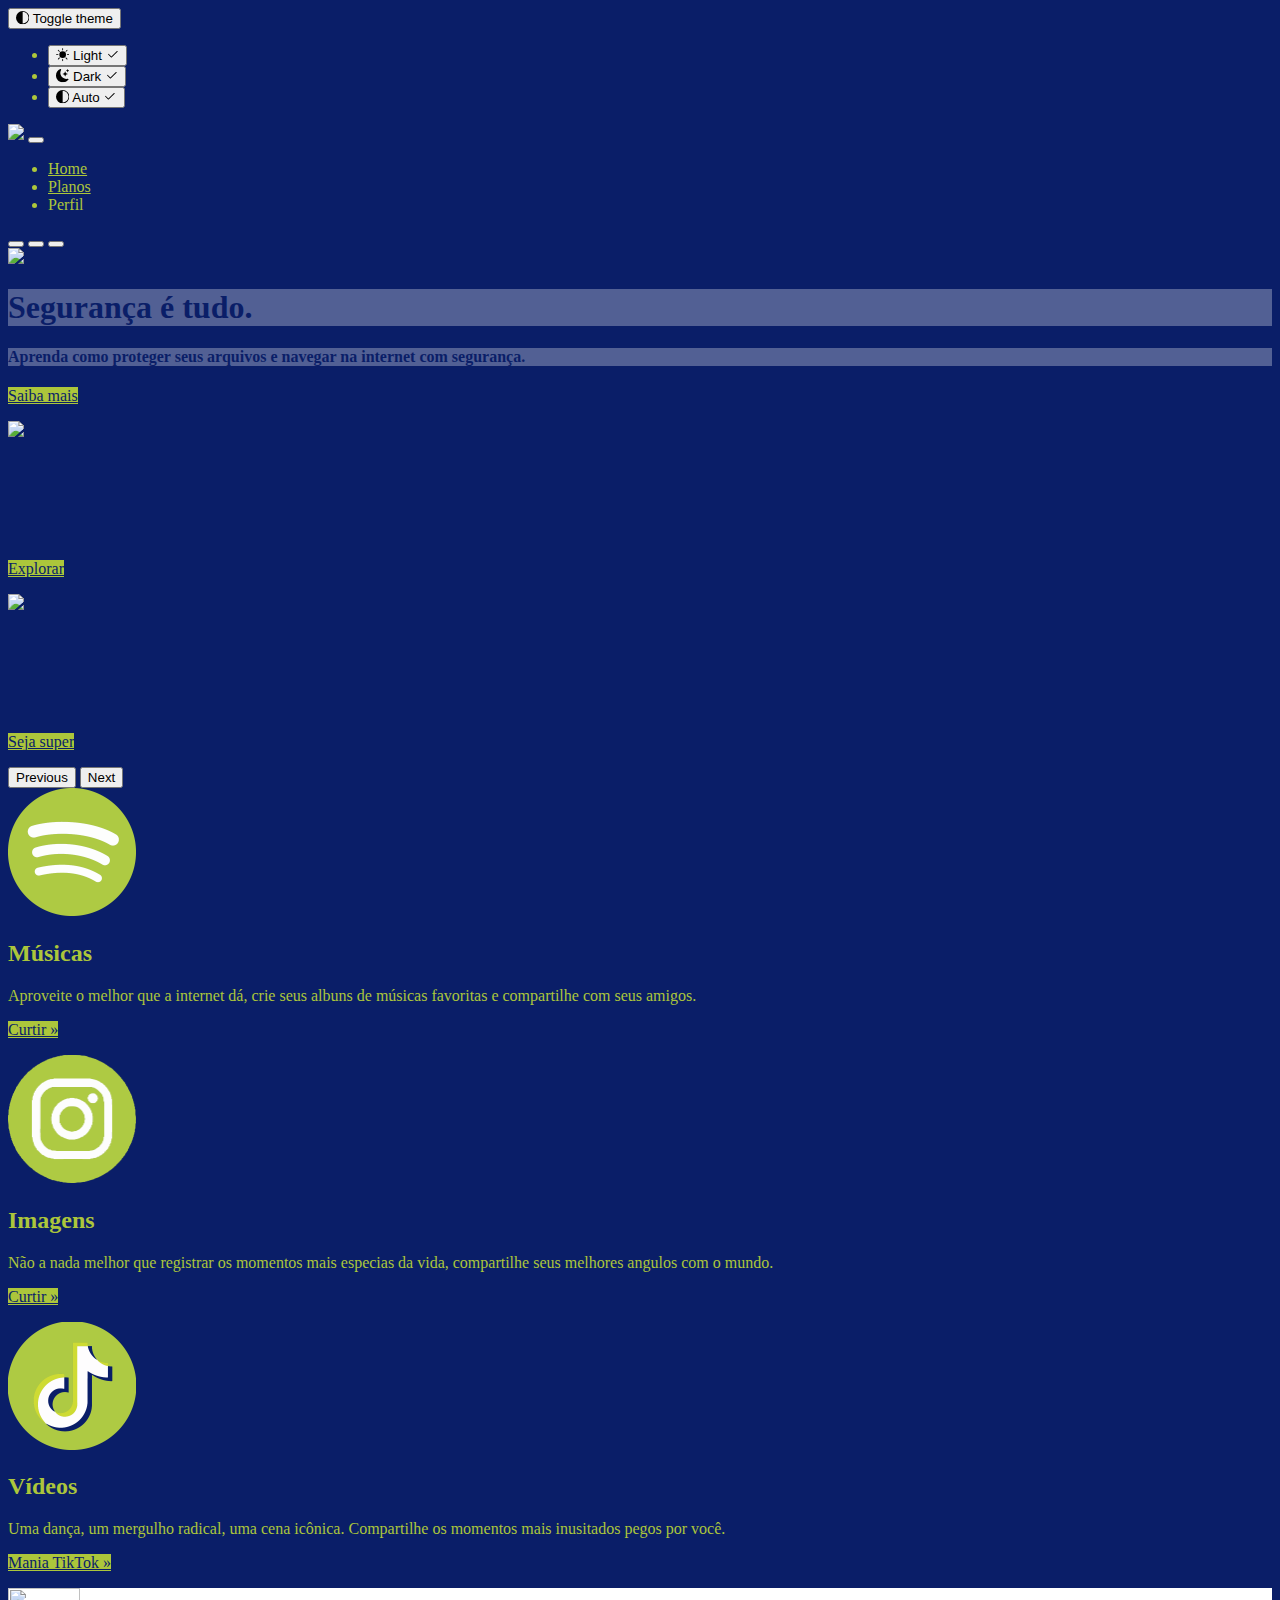
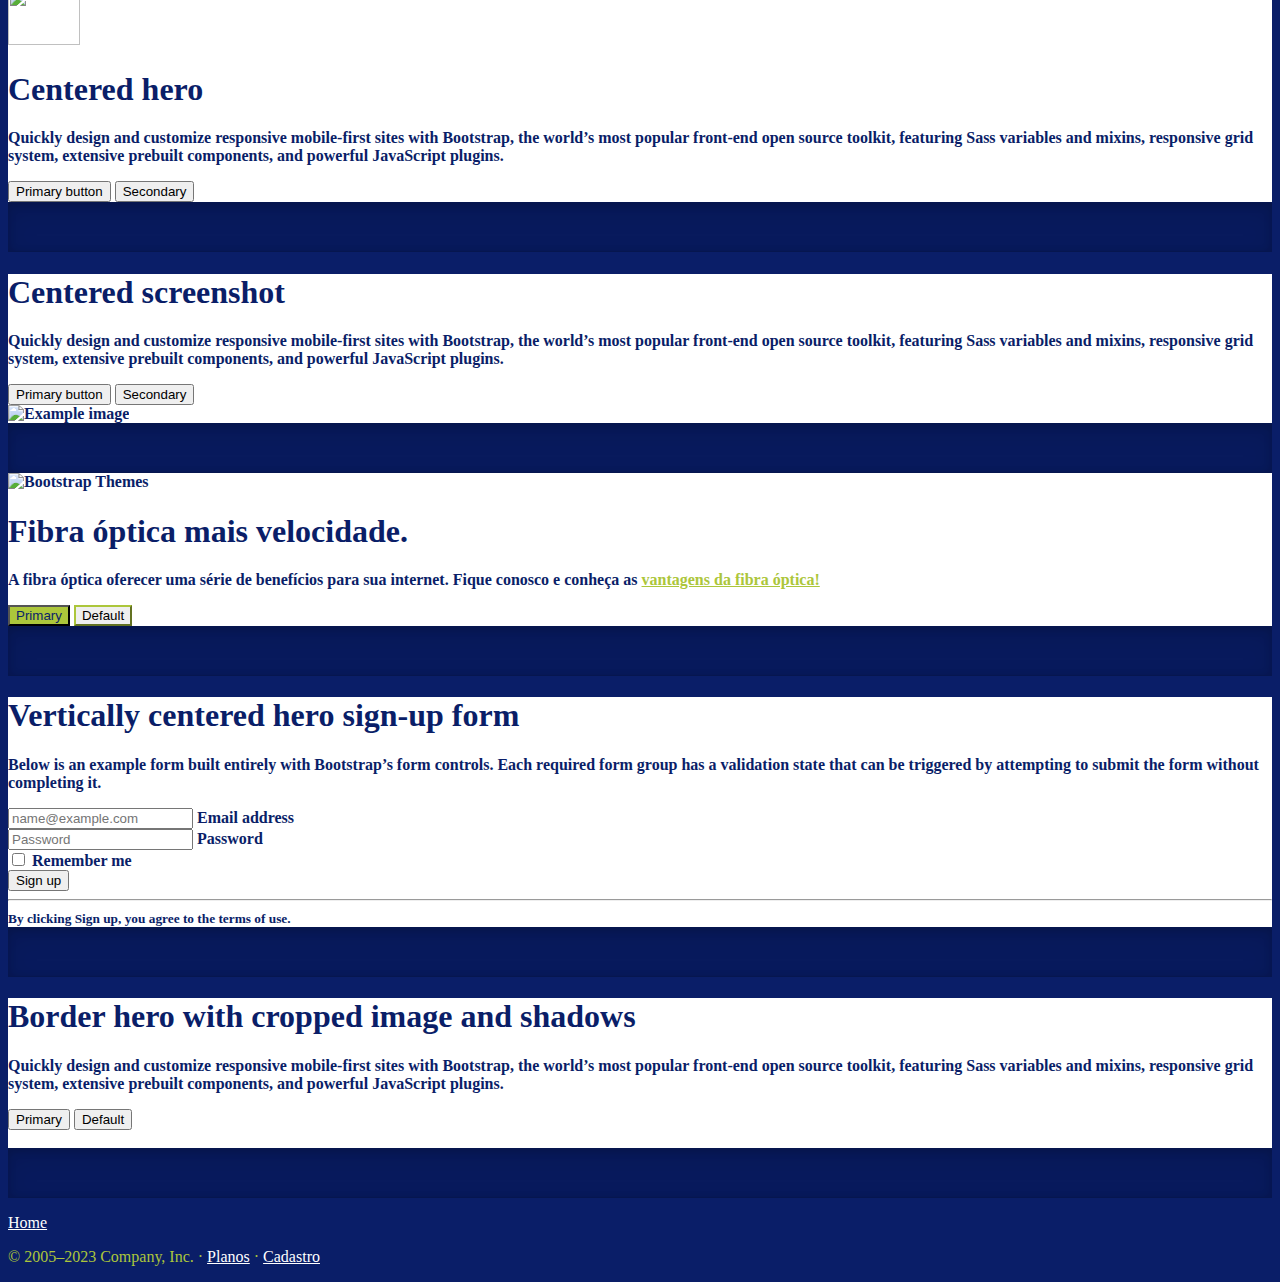
==== commit 373f8c0c: "update" ====
--- a/index.html
+++ b/index.html
@@ -263,21 +263,21 @@
     <div class="row">
       <div class="col-lg-4">
         <!-- <svg class="bd-placeholder-img rounded-circle" width="140" height="140" xmlns="http://www.w3.org/2000/svg" role="img" aria-label="Placeholder" preserveAspectRatio="xMidYMid slice" focusable="false"><title>Placeholder</title><rect width="100%" height="100%" fill="var(--bs-secondary-color)"/></svg> -->
-        <img class="bd-placeholder-img rounded-circle" width="256"  src="Imagens/spotfy.png" >
+        <img class="bd-placeholder-img rounded-circle" width="128"  src="Imagens/spotfy.png" >
         <h2 class="fw-normal">Músicas</h2>
         <p>Aproveite o melhor que a internet dá, crie seus albuns de músicas favoritas e compartilhe com seus amigos.</p>
         <p><a class="btn et" href="https://open.spotify.com/intl-pt" target="_blank">Curtir &raquo;</a></p>
       </div><!-- /.col-lg-4 -->
       <div class="col-lg-4">
         <!-- <svg class="bd-placeholder-img rounded-circle" width="140" height="140" xmlns="http://www.w3.org/2000/svg" role="img" aria-label="Placeholder" preserveAspectRatio="xMidYMid slice" focusable="false"><title>Placeholder</title><rect width="100%" height="100%" fill="var(--bs-secondary-color)"/></svg> -->
-        <img class="bd-placeholder-img rounded-circle" width="256"  src="Imagens/instagram.png">
+        <img class="bd-placeholder-img rounded-circle" width="128"  src="Imagens/instagram.png">
         <h2 class="fw-normal">Imagens</h2>
         <p>Não a nada melhor que registrar os momentos mais especias da vida, compartilhe seus melhores angulos com o mundo.</p>
         <p><a class="btn et" href="https://www.instagram.com/" target="_blank">Curtir &raquo;</a></p>
       </div><!-- /.col-lg-4 -->
       <div class="col-lg-4">
         <!-- <svg class="bd-placeholder-img rounded-circle" width="140" height="140" xmlns="http://www.w3.org/2000/svg" role="img" aria-label="Placeholder" preserveAspectRatio="xMidYMid slice" focusable="false"><title>Placeholder</title><rect width="100%" height="100%" fill="var(--bs-secondary-color)"/></svg> -->
-        <img class="bd-placeholder-img rounded-circle" width="256"  src="Imagens/tik tok.png">
+        <img class="bd-placeholder-img rounded-circle" width="128"  src="Imagens/tik tok.png">
         <h2 class="fw-normal">Vídeos</h2>
         <p>Uma dança, um mergulho radical, uma cena icônica. Compartilhe os momentos mais inusitados pegos por você.</p>
         <p><a class="btn et" href="https://www.tiktok.com/foryou" target="_blank">Mania TikTok &raquo;</a></p>
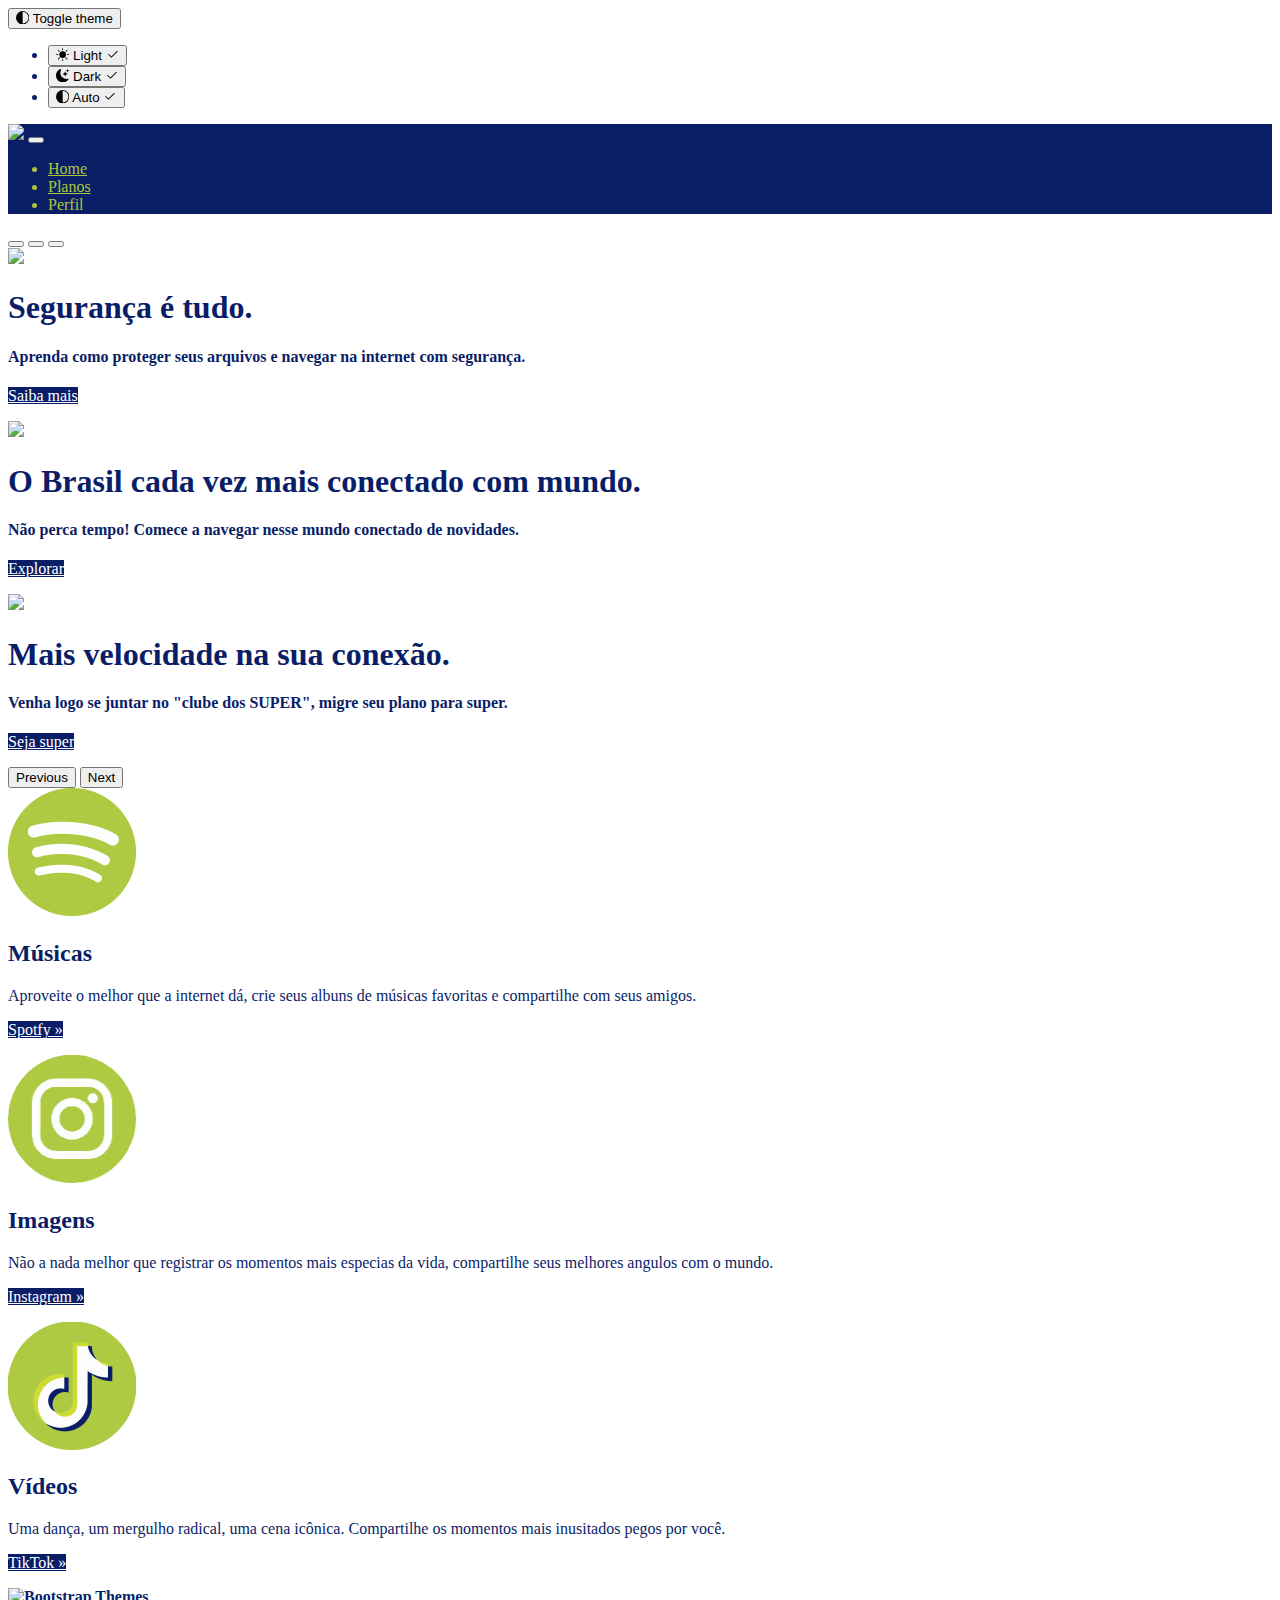
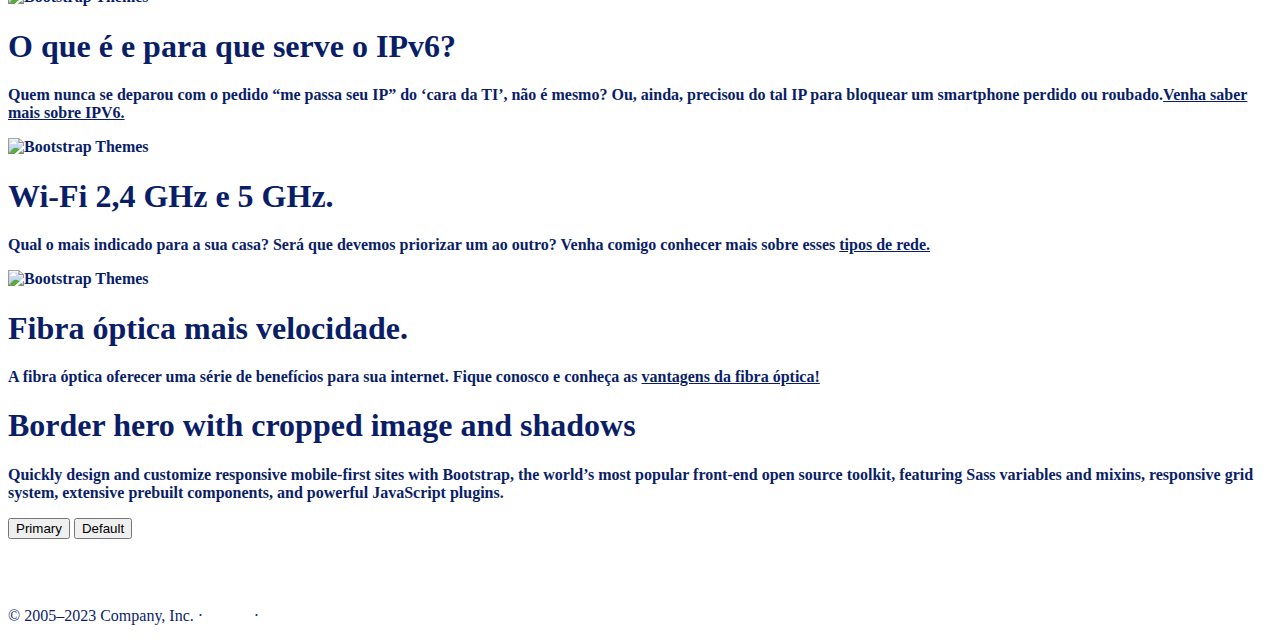
==== commit 025c7d17: "update" ====
--- a/index.html
+++ b/index.html
@@ -10,10 +10,6 @@
     <title>Xzoom Fibra</title>
 
     <link rel="canonical" href="CSS/carousel.css">
-
-    
-
-    
 
 <link href="CSS/bootstrap.min.css" rel="stylesheet">
 
@@ -90,12 +86,12 @@
         z-index: 1500;
       }
       .body{
-        background-color: #0A1E68;
-        color: #ACC63B;
+        background-color: #ffffff;
+        color: #0A1E68;
       }
       .et{
-        background-color: #ACC63B;
-        color: #0A1E68;
+        background-color:  #0A1E68;
+        color: #ffffff;
       }.et:hover{
         background-color: #a0b836;
         color: #ffffff;        
@@ -266,109 +262,56 @@
         <img class="bd-placeholder-img rounded-circle" width="128"  src="Imagens/spotfy.png" >
         <h2 class="fw-normal">Músicas</h2>
         <p>Aproveite o melhor que a internet dá, crie seus albuns de músicas favoritas e compartilhe com seus amigos.</p>
-        <p><a class="btn et" href="https://open.spotify.com/intl-pt" target="_blank">Curtir &raquo;</a></p>
+        <p><a class="btn et" href="https://open.spotify.com/intl-pt" target="_blank">Spotfy &raquo;</a></p>
       </div><!-- /.col-lg-4 -->
       <div class="col-lg-4">
         <!-- <svg class="bd-placeholder-img rounded-circle" width="140" height="140" xmlns="http://www.w3.org/2000/svg" role="img" aria-label="Placeholder" preserveAspectRatio="xMidYMid slice" focusable="false"><title>Placeholder</title><rect width="100%" height="100%" fill="var(--bs-secondary-color)"/></svg> -->
         <img class="bd-placeholder-img rounded-circle" width="128"  src="Imagens/instagram.png">
         <h2 class="fw-normal">Imagens</h2>
         <p>Não a nada melhor que registrar os momentos mais especias da vida, compartilhe seus melhores angulos com o mundo.</p>
-        <p><a class="btn et" href="https://www.instagram.com/" target="_blank">Curtir &raquo;</a></p>
+        <p><a class="btn et" href="https://www.instagram.com/" target="_blank">Instagram &raquo;</a></p>
       </div><!-- /.col-lg-4 -->
       <div class="col-lg-4">
         <!-- <svg class="bd-placeholder-img rounded-circle" width="140" height="140" xmlns="http://www.w3.org/2000/svg" role="img" aria-label="Placeholder" preserveAspectRatio="xMidYMid slice" focusable="false"><title>Placeholder</title><rect width="100%" height="100%" fill="var(--bs-secondary-color)"/></svg> -->
         <img class="bd-placeholder-img rounded-circle" width="128"  src="Imagens/tik tok.png">
         <h2 class="fw-normal">Vídeos</h2>
         <p>Uma dança, um mergulho radical, uma cena icônica. Compartilhe os momentos mais inusitados pegos por você.</p>
-        <p><a class="btn et" href="https://www.tiktok.com/foryou" target="_blank">Mania TikTok &raquo;</a></p>
+        <p><a class="btn et" href="https://www.tiktok.com/foryou" target="_blank">TikTok &raquo;</a></p>
       </div><!-- /.col-lg-4 -->
     </div><!-- /.row -->
-
-
-    <!-- START THE FEATURETTES -->
-
-    <!-- <hr class="featurette-divider">
-
-    <div class="row featurette">
-      <div class="col-md-7">
-        <h2 class="featurette-heading fw-normal lh-1">Fibra óptica. <span style="color: #ffffff;">A velocidade em um piscar de olhos.</span></h2>
-        <p class="lead">A fibra óptica oferecer uma série de benefícios para sua internet. Fique conosco e conheça as <a href="https://www.eletronet.com/blog/vantagens-da-fibra-optica-para-provedores-de-internet-conheca-as-7-principais/" style="color: #ffffff;">vantagens da fibra óptica!</a> </p>
-      </div>
-      <div class="col-md-5">
-        <img src="Imagens/fibra.png" width="500">
-      </div>
-    </div>
-
-    <hr class="featurette-divider">
-
-    <div class="row featurette">
-      <div class="col-md-7 order-md-2">
-        <h2 class="featurette-heading fw-normal lh-1">Wi-Fi 2,4 GHz e 5 GHz. <span style="color: #ffffff;">Uma é melhor que a outra?</span></h2>
-        <p class="lead">Qual o mais indicado para a sua casa? Será que devemos priorizar um ao outro? Venha comigo conhecer mais sobre esses <a href="https://tecnoblog.net/responde/qual-a-diferenca-entre-a-rede-wi-fi-de-24-ghz-e-5-ghz/" style="color: #ffffff;">tipos de rede.</a></p>
-      </div>
-      <div class="col-md-5 order-md-1">
-        <img src="Imagens/5g.png" width="450">
-      </div>
-    </div>
-
-    <hr class="featurette-divider">
-
-    <div class="row featurette">
-      <div class="col-md-7">
-        <h2 class="featurette-heading fw-normal lh-1">O que é e para que serve o IPv6? <span style="color: #ffffff;">O novo IP da internet.</span></h2>
-        <p class="lead">Quem nunca se deparou com o pedido “me passa seu IP” do ‘cara da TI’, não é mesmo? Ou, ainda, precisou do tal IP para bloquear um smartphone perdido ou roubado.<a href="https://olhardigital.com.br/2021/08/19/tira-duvidas/o-que-e-e-para-que-serve-o-ipv6/" style="color: #ffffff;">Venha saber mais sobre IPV6.</a></p>
-      </div>
-      <div class="col-md-5">
-        <img src="Imagens/O-que-é-IPV6.png" width="500">
-      </div>
-    </div>
-
-    <hr class="featurette-divider">
-
-    
-  </div>/.container -->  
   
   <main>
-  
-    <!-- <div class="px-4 py-5 my-5 text-center bg-x1" > -->
     <div class="container col-xxl-8 px-4 py-5 bg-x1">
-      <img class="d-block mx-auto mb-4" src="" alt="" width="72" height="57">
-      <h1 class="display-5 fw-bold text-body-emphasis">Centered hero</h1>
-      <div class="col-lg-6 mx-auto">
-        <p class="lead mb-4">Quickly design and customize responsive mobile-first sites with Bootstrap, the world’s most
-          popular front-end open source toolkit, featuring Sass variables and mixins, responsive grid system, extensive
-          prebuilt components, and powerful JavaScript plugins.</p>
-        <div class="d-grid gap-2 d-sm-flex justify-content-sm-center">
-          <button type="button" class="btn btn-primary btn-lg px-4 gap-3">Primary button</button>
-          <button type="button" class="btn btn-outline-secondary btn-lg px-4">Secondary</button>
-        </div>
-      </div>
-    </div>
-  
-    <div class="b-example-divider "></div>
-  
-    <!-- <div class="px-4 pt-5 my-5 text-center border-bottom bg-x1"> -->
+      <div class="row flex-lg-row-reverse align-items-center g-5 py-5">
+        <div class="col-10 col-sm-8 col-lg-6">
+          <img src="Imagens/O-que-é-IPV6.png" class="d-block mx-lg-auto img-fluid" alt="Bootstrap Themes" width="700" height="500"
+            loading="lazy">
+        </div>
+        <div class="col-lg-6">
+          <h1 class="display-5 fw-bold text-body-emphasis lh-1 mb-3">O que é e para que serve o IPv6?</h1>
+          <p class="lead">Quem nunca se deparou com o pedido “me passa seu IP” do ‘cara da TI’, não é mesmo? Ou, ainda, precisou do tal IP para
+          bloquear um smartphone perdido ou roubado.<a
+            href="https://olhardigital.com.br/2021/08/19/tira-duvidas/o-que-e-e-para-que-serve-o-ipv6/"
+            style="color: #0A1E68; font-weight: bolder;">Venha saber mais sobre IPV6.</a></p>
+          
+        </div>
+      </div>
+    </div>
     <div class="container col-xxl-8 px-4 py-5 bg-x1">
-      <h1 class="display-4 fw-bold text-body-emphasis">Centered screenshot</h1>
-      <div class="col-lg-6 mx-auto">
-        <p class="lead mb-4">Quickly design and customize responsive mobile-first sites with Bootstrap, the world’s most
-          popular front-end open source toolkit, featuring Sass variables and mixins, responsive grid system, extensive
-          prebuilt components, and powerful JavaScript plugins.</p>
-        <div class="d-grid gap-2 d-sm-flex justify-content-sm-center mb-5">
-          <button type="button" class="btn btn-primary btn-lg px-4 me-sm-3">Primary button</button>
-          <button type="button" class="btn btn-outline-secondary btn-lg px-4">Secondary</button>
-        </div>
-      </div>
-      <div class="overflow-hidden" style="max-height: 30vh;">
-        <div class="container px-5">
-          <img src="bootstrap-docs.png" class="img-fluid border rounded-3 shadow-lg mb-4" alt="Example image" width="700"
-            height="500" loading="lazy">
-        </div>
-      </div>
-    </div>
-  
-    <div class="b-example-divider"></div>
-  
+      <div class="row flex-lg-row-reverse align-items-center g-5 py-5">
+        <div class="col-10 col-sm-8 col-lg-6">
+          <img src="Imagens/5g.png" class="d-block mx-lg-auto img-fluid" alt="Bootstrap Themes" width="700" height="500"
+            loading="lazy">
+        </div>
+        <div class="col-lg-6">
+          <h1 class="display-5 fw-bold text-body-emphasis lh-1 mb-3">Wi-Fi 2,4 GHz e 5 GHz.</h1>
+          <p class="lead">Qual o mais indicado para a sua casa? Será que devemos priorizar um ao outro? Venha comigo conhecer mais sobre esses <a
+            href="https://tecnoblog.net/responde/qual-a-diferenca-entre-a-rede-wi-fi-de-24-ghz-e-5-ghz/"
+            style="color: #0A1E68; font-weight: bolder;">tipos de rede.</a></p>
+          
+        </div>
+      </div>
+    </div>  
     <div class="container col-xxl-8 px-4 py-5 bg-x1">
       <div class="row flex-lg-row-reverse align-items-center g-5 py-5">
         <div class="col-10 col-sm-8 col-lg-6">
@@ -379,50 +322,11 @@
           <h1 class="display-5 fw-bold text-body-emphasis lh-1 mb-3">Fibra óptica mais velocidade.</h1>
           <p class="lead">A fibra óptica oferecer uma série de benefícios para sua internet. Fique conosco e conheça as <a
             href="https://www.eletronet.com/blog/vantagens-da-fibra-optica-para-provedores-de-internet-conheca-as-7-principais/"
-            style="color: #ACC63B; font-weight: bolder;">vantagens da fibra óptica!</a></p>
-          <div class="d-grid gap-2 d-md-flex justify-content-md-start">
-            <button type="button" class="btn btn-lg px-4 me-md-2 et">Primary</button>
-            <button type="button" class="btn btn-lg px-4 est">Default</button>
-          </div>
-        </div>
-      </div>
-    </div>
-  
-    <div class="b-example-divider"></div>
-  
-    <div class="container col-xl-10 col-xxl-8 px-4 py-5 bg-x1">
-      <div class="row align-items-center g-lg-5 py-5">
-        <div class="col-lg-7 text-center text-lg-start">
-          <h1 class="display-4 fw-bold lh-1 text-body-emphasis mb-3">Vertically centered hero sign-up form</h1>
-          <p class="col-lg-10 fs-4">Below is an example form built entirely with Bootstrap’s form controls. Each required
-            form group has a validation state that can be triggered by attempting to submit the form without completing
-            it.</p>
-        </div>
-        <div class="col-md-10 mx-auto col-lg-5">
-          <form class="p-4 p-md-5 border rounded-3 bg-body-tertiary">
-            <div class="form-floating mb-3">
-              <input type="email" class="form-control" id="floatingInput" placeholder="name@example.com">
-              <label for="floatingInput">Email address</label>
-            </div>
-            <div class="form-floating mb-3">
-              <input type="password" class="form-control" id="floatingPassword" placeholder="Password">
-              <label for="floatingPassword">Password</label>
-            </div>
-            <div class="checkbox mb-3">
-              <label>
-                <input type="checkbox" value="remember-me"> Remember me
-              </label>
-            </div>
-            <button class="w-100 btn btn-lg btn-primary" type="submit">Sign up</button>
-            <hr class="my-4">
-            <small class="text-body-secondary">By clicking Sign up, you agree to the terms of use.</small>
-          </form>
-        </div>
-      </div>
-    </div>
-  
-    <div class="b-example-divider"></div>
-  
+            style="color: #0A1E68; font-weight: bolder;">vantagens da fibra óptica!</a></p>
+          <!--  -->
+        </div>
+      </div>
+    </div>  
     <div class="container my-5 bg-x1">
       <div class="row p-4 pb-0 pe-lg-0 pt-lg-5 align-items-center rounded-3 border shadow-lg">
         <div class="col-lg-7 p-3 p-lg-5 pt-lg-3">
@@ -440,11 +344,9 @@
         </div>
       </div>
     </div>
-  
-    <div class="b-example-divider mb-0"></div>
   </main>
   <script src="../assets/dist/js/bootstrap.bundle.min.js"></script>
-  <!-- FOOTER -->
+
   <footer class="container">
     <p class="float-end"><a href=".//index.html" style="color: white;">Home</a></p>
     <p>&copy; 2005–2023 Company, Inc. &middot; <a href=".//planos.html" style="color: white;">Planos</a> &middot; <a href=".//cadastros.html" style="color: white;">Cadastro</a></p>
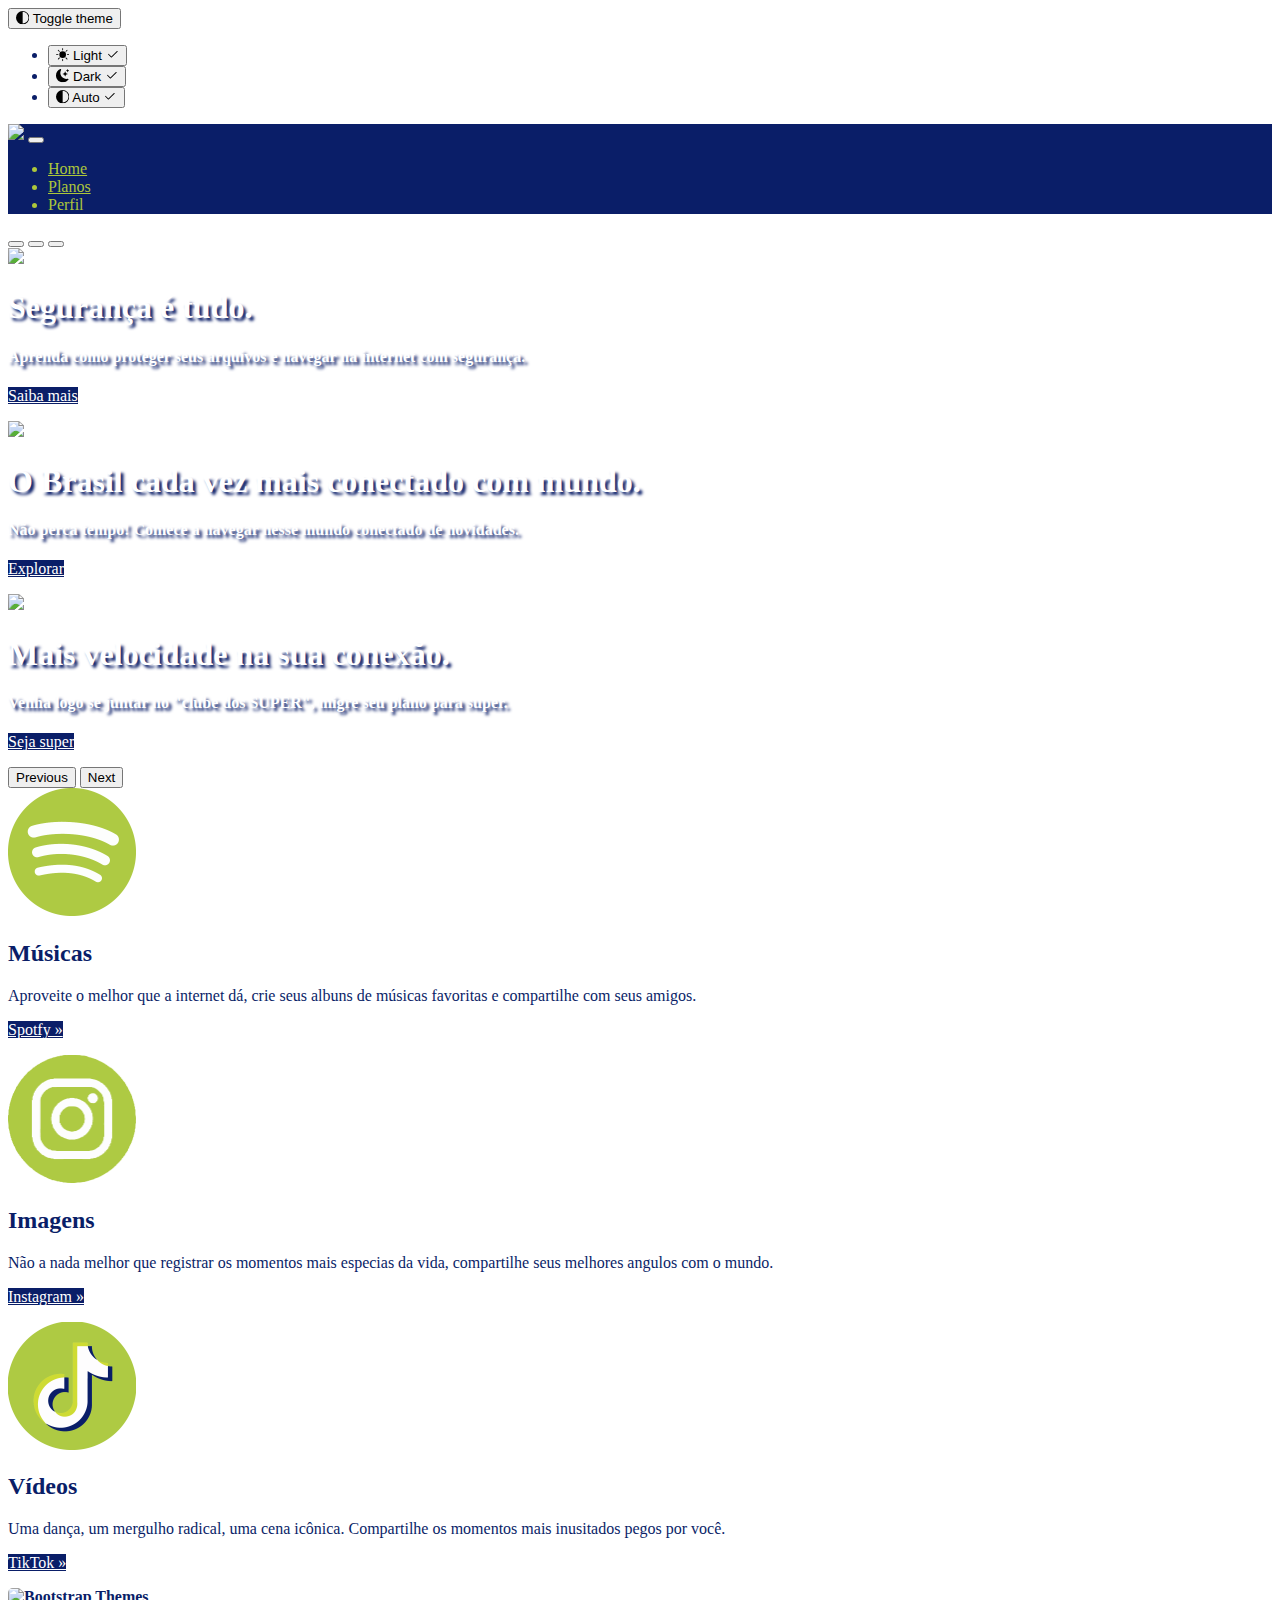
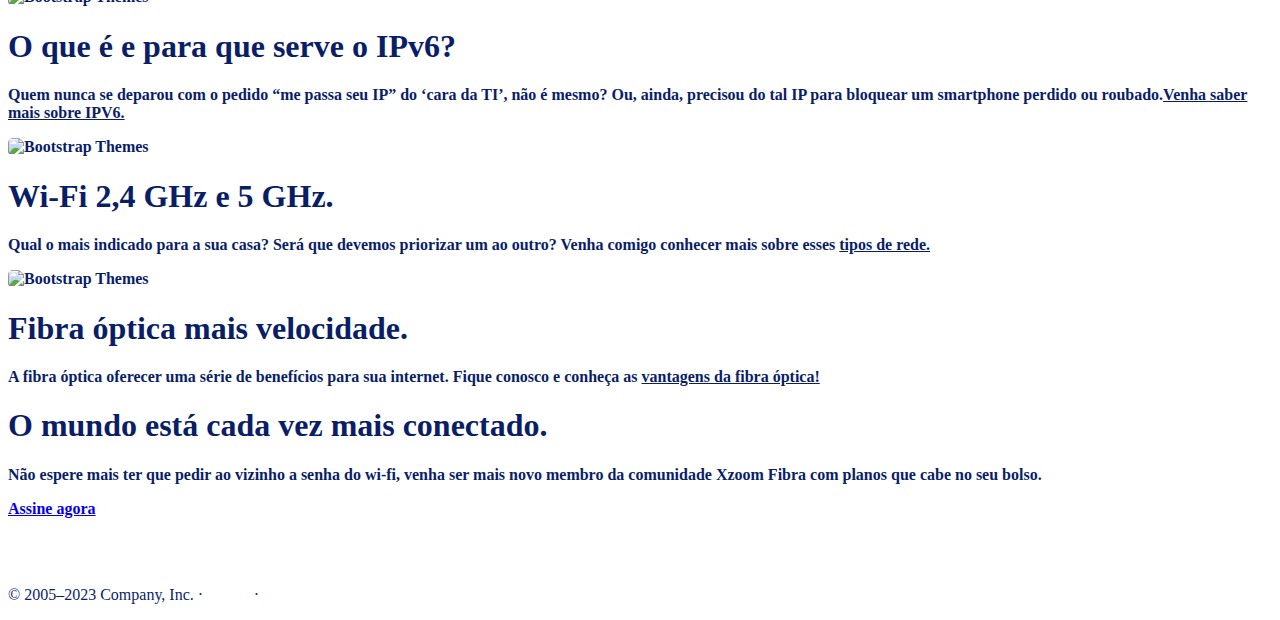
==== commit fd450c79: "update" ====
--- a/index.html
+++ b/index.html
@@ -109,7 +109,6 @@
     </style>
 
     
-    <!-- Custom styles for this template -->
     <link href="CSS/carousel.css" rel="stylesheet">
     <link href="CSS/heroes.css" rel="stylesheet">
   </head>
@@ -185,11 +184,7 @@
             <a class="nav-link disabled " style="color:#ACC63B">Perfil</a>
           </li>
         </ul>
-        <!-- <nav class="d-inline-flex mt-2 mt-md-0 ms-md-auto">
-          <a class="me-3 py-2  text-decoration-none btn btn-lg et"  href="index.html">Home</a>
-          <a class="me-3 py-2  text-decoration-none btn btn-lg et"  href="planos.html">Planos</a>
-          <a class="me-3 py-2  text-decoration-none btn btn-lg et"  href="cadastros.html">Cadastro</a>
-        </nav> -->
+
       </div>
     </div>
   </nav>
@@ -206,33 +201,30 @@
     <div class="carousel-inner">
       <div class="carousel-item active">
         <img src="Imagens/Internet-Segura-.jpg" class="w-100" >
-        <!-- <svg class="bd-placeholder-img" width="100%" height="100%" xmlns="http://www.w3.org/2000/svg" aria-hidden="true" preserveAspectRatio="xMidYMid slice" focusable="false"><rect width="100%" height="100%" fill="var(--bs-secondary-color)"/></svg> -->
         <div class="container">
           <div class="carousel-caption text-start">
-            <h1  style="color: #0A1E68; background-color: #ffffff4b;">Segurança é tudo.</h1>
-            <h4  style="color: #0A1E68; background-color: #ffffff4b;">Aprenda como proteger seus arquivos e navegar na internet com segurança.</h4>
+            <h1  style="color: #ffffff; text-shadow: 3px 3px 3px #0A1E68; ">Segurança é tudo.</h1>
+            <h4  style="color: #ffffff; text-shadow: 3px 3px 3px #0A1E68;">Aprenda como proteger seus arquivos e navegar na internet com segurança.</h4>
             <p><a class="btn btn-lg et" href="https://canaltech.com.br/seguranca/10-dicas-para-navegar-sem-riscos-na-internet-228459/" target="_blank">Saiba mais</a></p>
           </div>
         </div>
       </div>
       <div class="carousel-item">
         <img src="Imagens/Destaque-Internet-Brasil-02.jpg" class="w-100" >
-        <!-- <svg class="bd-placeholder-img" width="100%" height="100%" xmlns="http://www.w3.org/2000/svg" aria-hidden="true" preserveAspectRatio="xMidYMid slice" focusable="false"><rect width="100%" height="100%" fill="var(--bs-secondary-color)"/></svg> -->
         <div class="container">
           <div class="carousel-caption">
-            <h1 style="color: #0A1E68;">O Brasil cada vez mais conectado com mundo.</h1>
-            <h4 style="color: #0A1E68;">Não perca tempo! Comece a navegar nesse mundo conectado de novidades.</h4>
+            <h1 style="color: #ffffff; text-shadow: 3px 3px 3px #0A1E68; ">O Brasil cada vez mais conectado com mundo.</h1>
+            <h4 style="color: #ffffff; text-shadow: 3px 3px 3px #0A1E68; "">Não perca tempo! Comece a navegar nesse mundo conectado de novidades.</h4>
             <p><a class="btn btn-lg et" href="https://www.google.com/?authuser=0" target="_blank">Explorar</a></p>
           </div>
         </div>
       </div>
       <div class="carousel-item">
         <img src="Imagens/velocidade-conexao.jpeg" class="w-100" >
-        <!-- <svg class="bd-placeholder-img" width="100%" height="100%" xmlns="http://www.w3.org/2000/svg" aria-hidden="true" preserveAspectRatio="xMidYMid slice" focusable="false"><rect width="100%" height="100%" fill="var(--bs-secondary-color)"/></svg> -->
         <div class="container">
           <div class="carousel-caption text-end">
-            <h1 style="color: #0A1E68;">Mais velocidade na sua conexão.</h1>
-            <h4 style="color: #0A1E68;">Venha logo se juntar no "clube dos SUPER", migre seu plano para super.</h4>
+            <h1 style="color: #ffffff; text-shadow: 3px 3px 3px #0A1E68; ">Mais velocidade na sua conexão.</h1>
+            <h4 style="color: #ffffff; text-shadow: 3px 3px 3px #0A1E68; ">Venha logo se juntar no "clube dos SUPER", migre seu plano para super.</h4>
             <p><a class="btn btn-lg et" href="planos.html">Seja super</a></p>
           </div>
         </div>
@@ -248,31 +240,22 @@
     </button>
   </div>
 
-
-  <!-- Marketing messaging and featurettes
-  ================================================== -->
-  <!-- Wrap the rest of the page in another container to center all the content. -->
-
   <div class="container marketing">
 
-    <!-- Three columns of text below the carousel -->
     <div class="row">
       <div class="col-lg-4">
-        <!-- <svg class="bd-placeholder-img rounded-circle" width="140" height="140" xmlns="http://www.w3.org/2000/svg" role="img" aria-label="Placeholder" preserveAspectRatio="xMidYMid slice" focusable="false"><title>Placeholder</title><rect width="100%" height="100%" fill="var(--bs-secondary-color)"/></svg> -->
         <img class="bd-placeholder-img rounded-circle" width="128"  src="Imagens/spotfy.png" >
         <h2 class="fw-normal">Músicas</h2>
         <p>Aproveite o melhor que a internet dá, crie seus albuns de músicas favoritas e compartilhe com seus amigos.</p>
         <p><a class="btn et" href="https://open.spotify.com/intl-pt" target="_blank">Spotfy &raquo;</a></p>
       </div><!-- /.col-lg-4 -->
       <div class="col-lg-4">
-        <!-- <svg class="bd-placeholder-img rounded-circle" width="140" height="140" xmlns="http://www.w3.org/2000/svg" role="img" aria-label="Placeholder" preserveAspectRatio="xMidYMid slice" focusable="false"><title>Placeholder</title><rect width="100%" height="100%" fill="var(--bs-secondary-color)"/></svg> -->
         <img class="bd-placeholder-img rounded-circle" width="128"  src="Imagens/instagram.png">
         <h2 class="fw-normal">Imagens</h2>
         <p>Não a nada melhor que registrar os momentos mais especias da vida, compartilhe seus melhores angulos com o mundo.</p>
         <p><a class="btn et" href="https://www.instagram.com/" target="_blank">Instagram &raquo;</a></p>
       </div><!-- /.col-lg-4 -->
       <div class="col-lg-4">
-        <!-- <svg class="bd-placeholder-img rounded-circle" width="140" height="140" xmlns="http://www.w3.org/2000/svg" role="img" aria-label="Placeholder" preserveAspectRatio="xMidYMid slice" focusable="false"><title>Placeholder</title><rect width="100%" height="100%" fill="var(--bs-secondary-color)"/></svg> -->
         <img class="bd-placeholder-img rounded-circle" width="128"  src="Imagens/tik tok.png">
         <h2 class="fw-normal">Vídeos</h2>
         <p>Uma dança, um mergulho radical, uma cena icônica. Compartilhe os momentos mais inusitados pegos por você.</p>
@@ -284,7 +267,7 @@
     <div class="container col-xxl-8 px-4 py-5 bg-x1">
       <div class="row flex-lg-row-reverse align-items-center g-5 py-5">
         <div class="col-10 col-sm-8 col-lg-6">
-          <img src="Imagens/O-que-é-IPV6.png" class="d-block mx-lg-auto img-fluid" alt="Bootstrap Themes" width="700" height="500"
+          <img src="Imagens/O-que-é-IPV6.png" class="d-block mx-lg-auto img-fluid rounded-lg-3" alt="Bootstrap Themes" width="700" height="500"
             loading="lazy">
         </div>
         <div class="col-lg-6">
@@ -300,7 +283,7 @@
     <div class="container col-xxl-8 px-4 py-5 bg-x1">
       <div class="row flex-lg-row-reverse align-items-center g-5 py-5">
         <div class="col-10 col-sm-8 col-lg-6">
-          <img src="Imagens/5g.png" class="d-block mx-lg-auto img-fluid" alt="Bootstrap Themes" width="700" height="500"
+          <img src="Imagens/5g.png" class="d-block mx-lg-auto img-fluid rounded-lg-3" alt="Bootstrap Themes" width="700" height="500"
             loading="lazy">
         </div>
         <div class="col-lg-6">
@@ -315,7 +298,7 @@
     <div class="container col-xxl-8 px-4 py-5 bg-x1">
       <div class="row flex-lg-row-reverse align-items-center g-5 py-5">
         <div class="col-10 col-sm-8 col-lg-6">
-          <img src="Imagens/fibra.png" class="d-block mx-lg-auto img-fluid" alt="Bootstrap Themes" width="700"
+          <img src="Imagens/fibra.png" class="d-block mx-lg-auto img-fluid rounded-lg-3" alt="Bootstrap Themes" width="700"
             height="500" loading="lazy">
         </div>
         <div class="col-lg-6">
@@ -330,13 +313,11 @@
     <div class="container my-5 bg-x1">
       <div class="row p-4 pb-0 pe-lg-0 pt-lg-5 align-items-center rounded-3 border shadow-lg">
         <div class="col-lg-7 p-3 p-lg-5 pt-lg-3">
-          <h1 class="display-4 fw-bold lh-1 text-body-emphasis">Border hero with cropped image and shadows</h1>
-          <p class="lead">Quickly design and customize responsive mobile-first sites with Bootstrap, the world’s most
-            popular front-end open source toolkit, featuring Sass variables and mixins, responsive grid system, extensive
-            prebuilt components, and powerful JavaScript plugins.</p>
+          <h1 class="display-4 fw-bold lh-1 text-body-emphasis">O mundo está cada vez mais conectado.</h1>
+          <p class="lead">Não espere mais ter que pedir ao vizinho a senha do wi-fi, venha ser mais novo membro da comunidade Xzoom Fibra 
+            com planos que cabe no seu bolso.</p>
           <div class="d-grid gap-2 d-md-flex justify-content-md-start mb-4 mb-lg-3">
-            <button type="button" class="btn btn-primary btn-lg px-4 me-md-2 fw-bold">Primary</button>
-            <button type="button" class="btn btn-outline-secondary btn-lg px-4">Default</button>
+            <a href="cadastros.html" type="button" class="btn btn-lg px-4 me-md-2 fw-bold est">Assine agora</a>
           </div>
         </div>
         <div class="col-lg-4 offset-lg-1 p-0 overflow-hidden shadow-lg">
@@ -345,6 +326,7 @@
       </div>
     </div>
   </main>
+
   <script src="../assets/dist/js/bootstrap.bundle.min.js"></script>
 
   <footer class="container">
